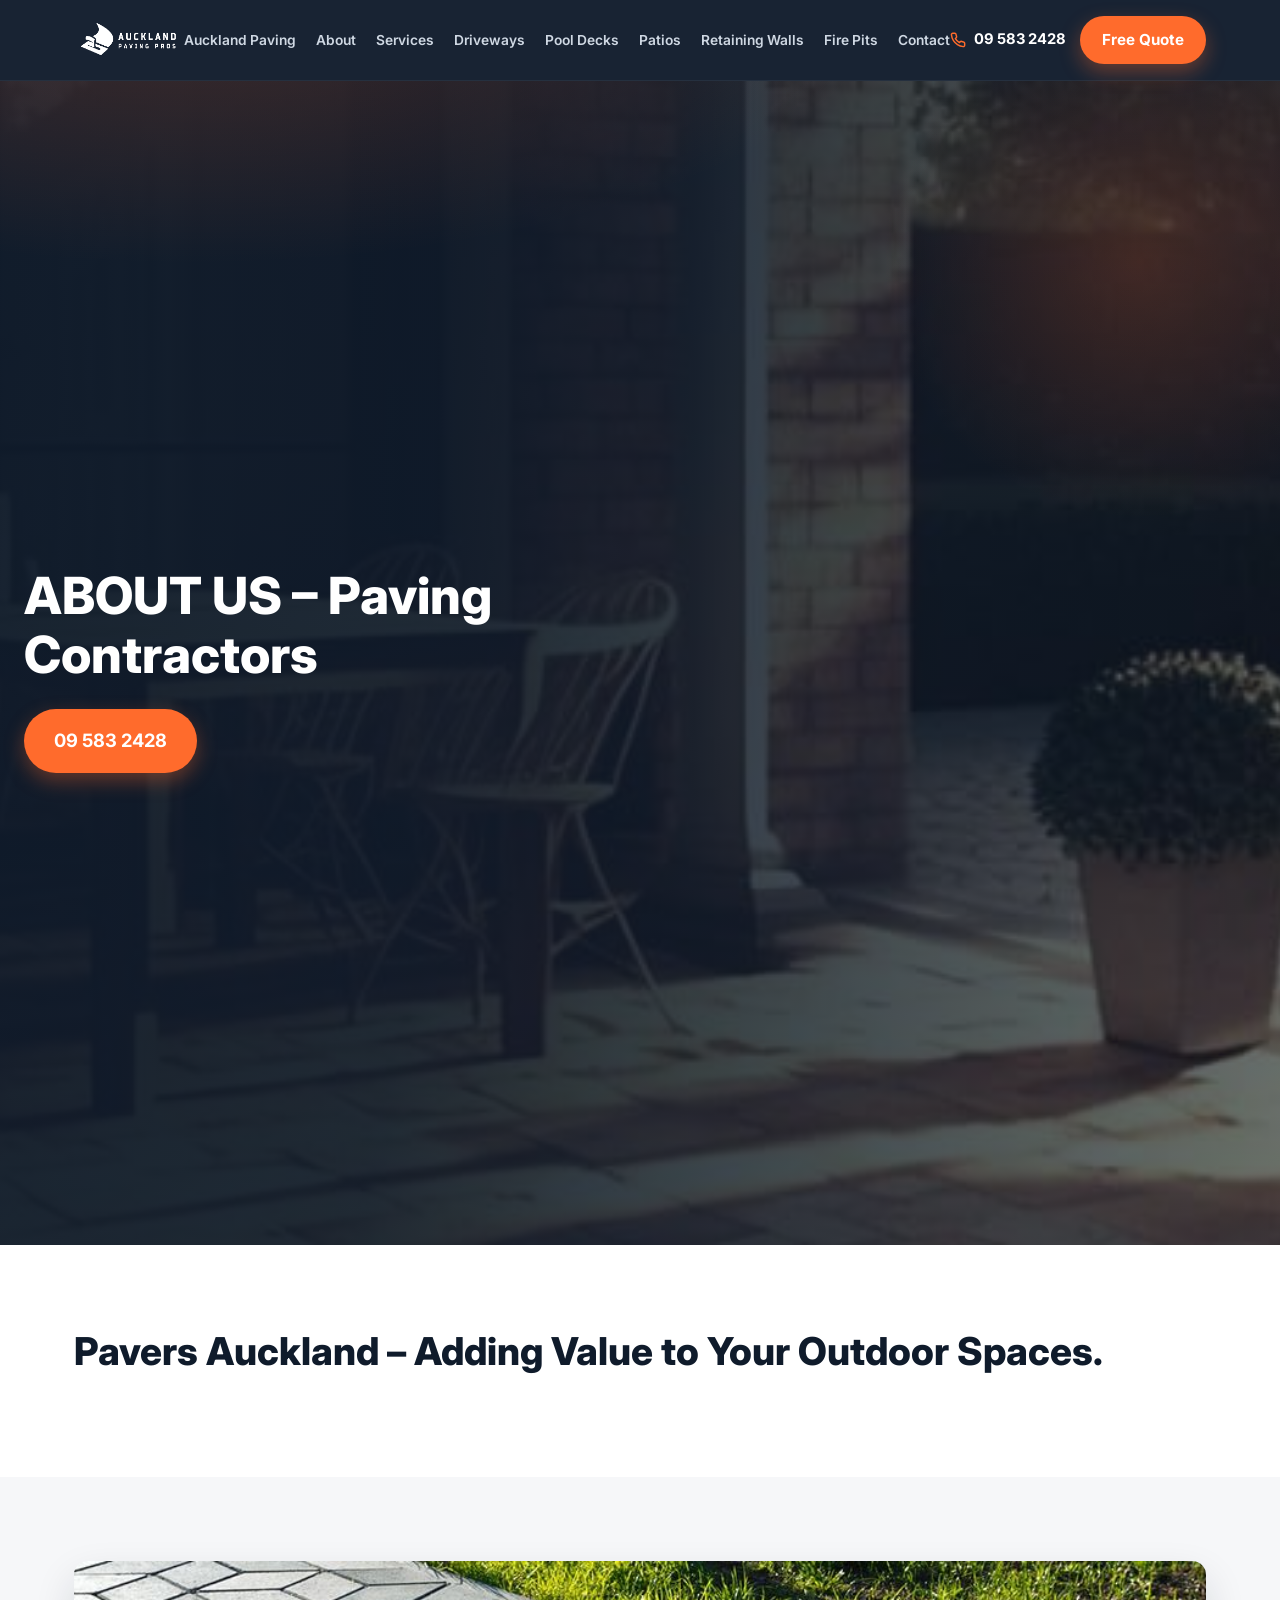
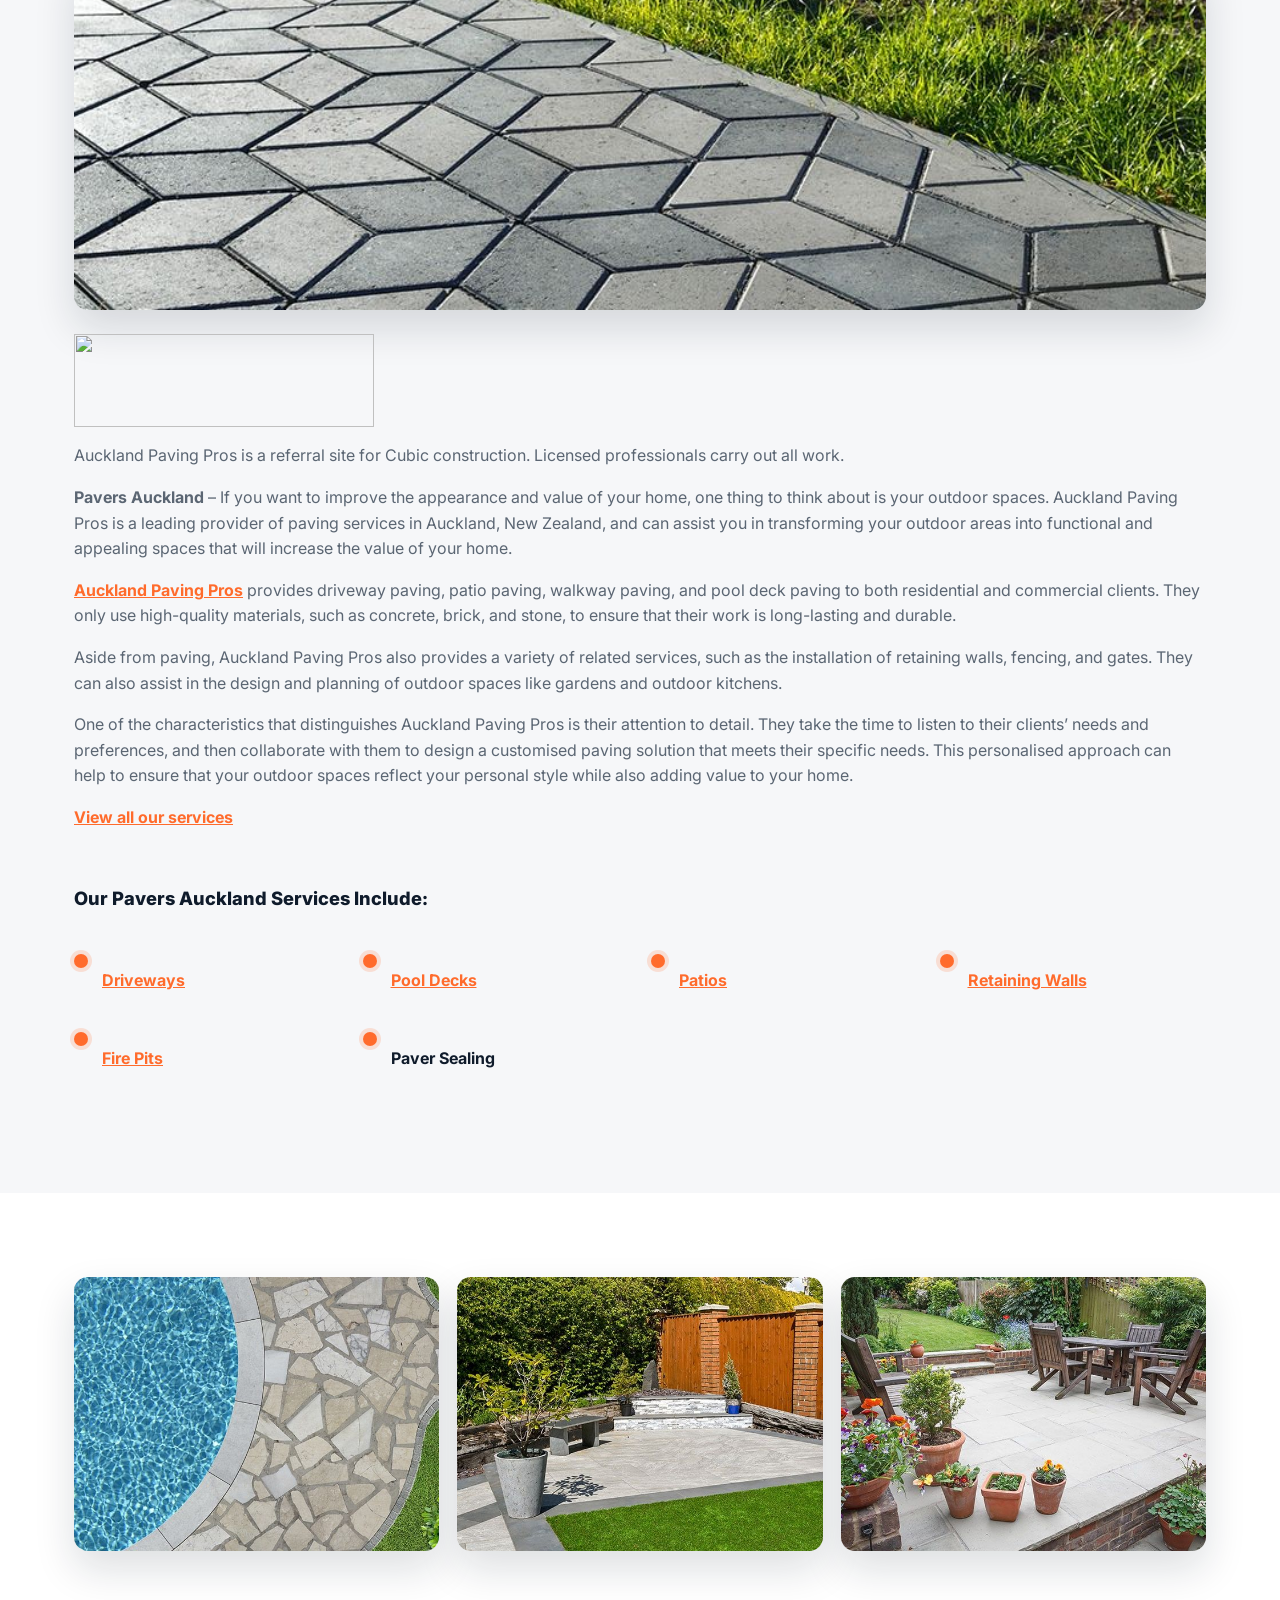
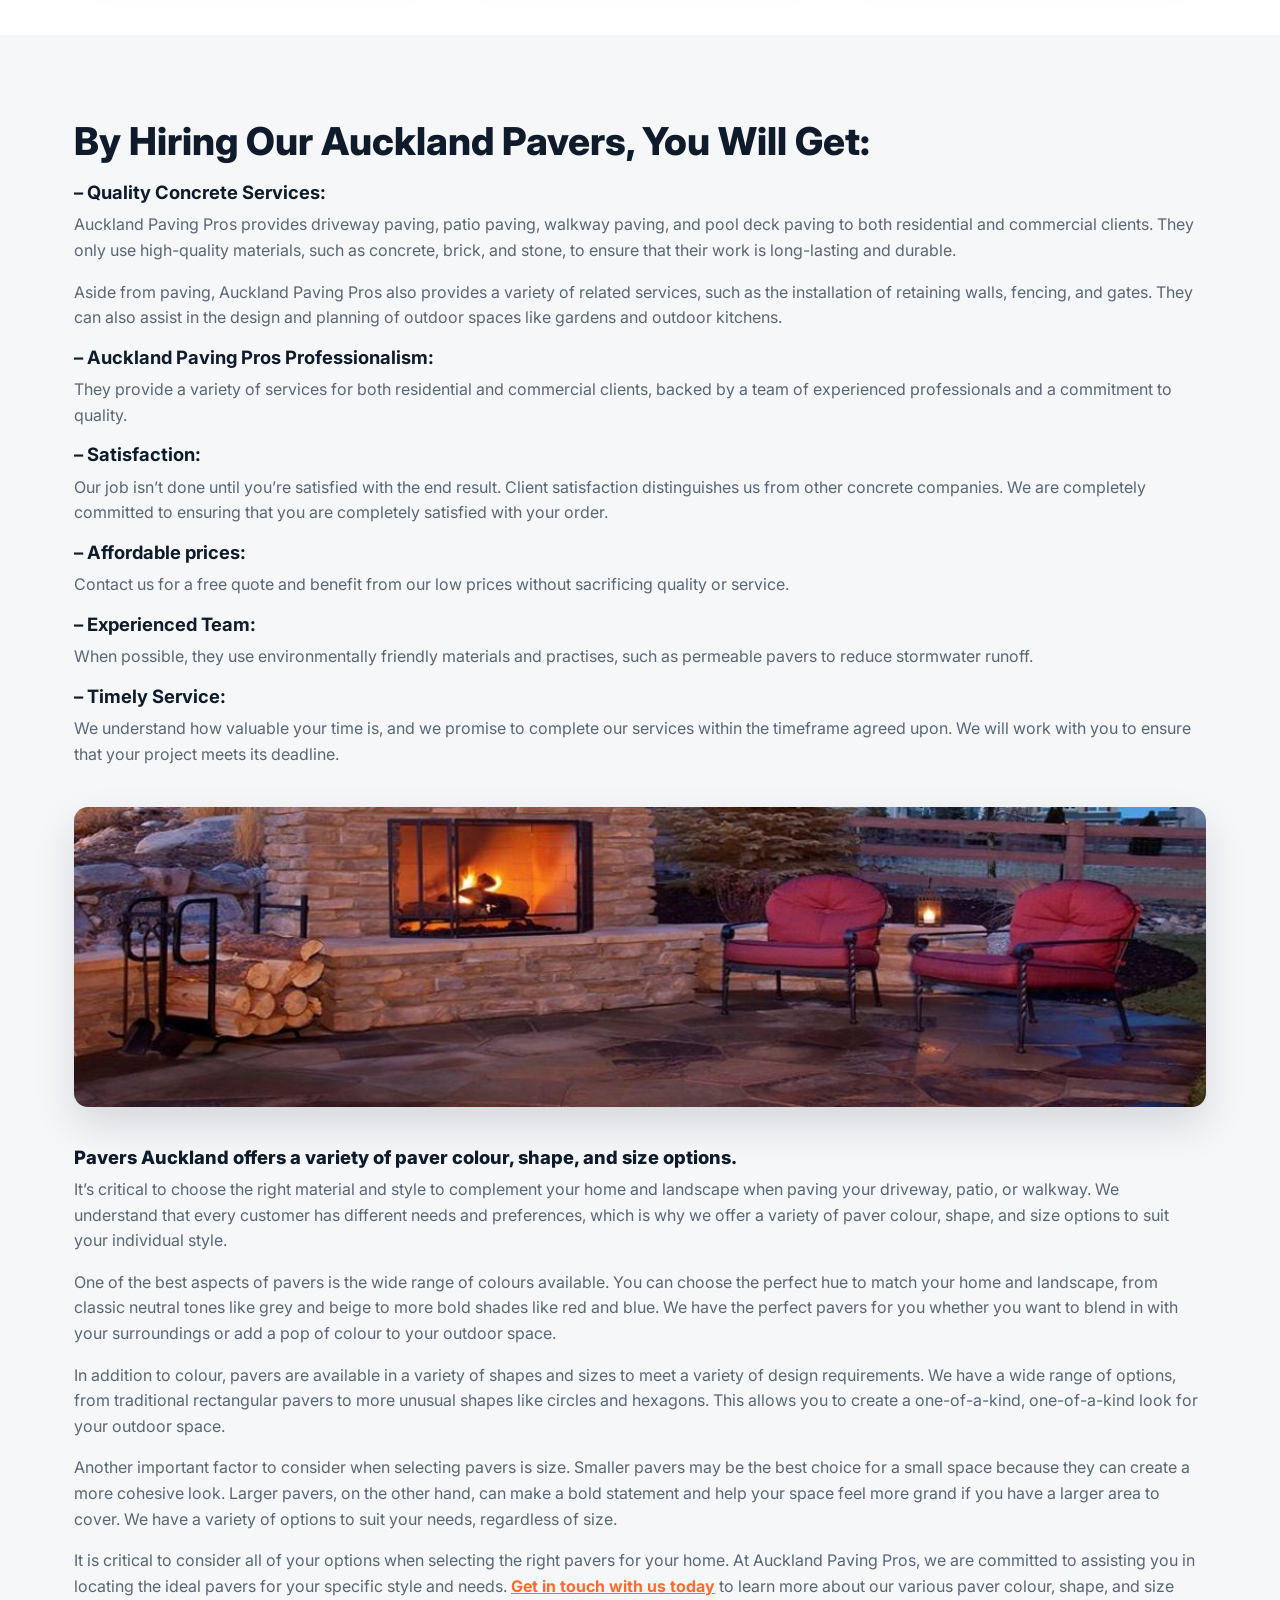
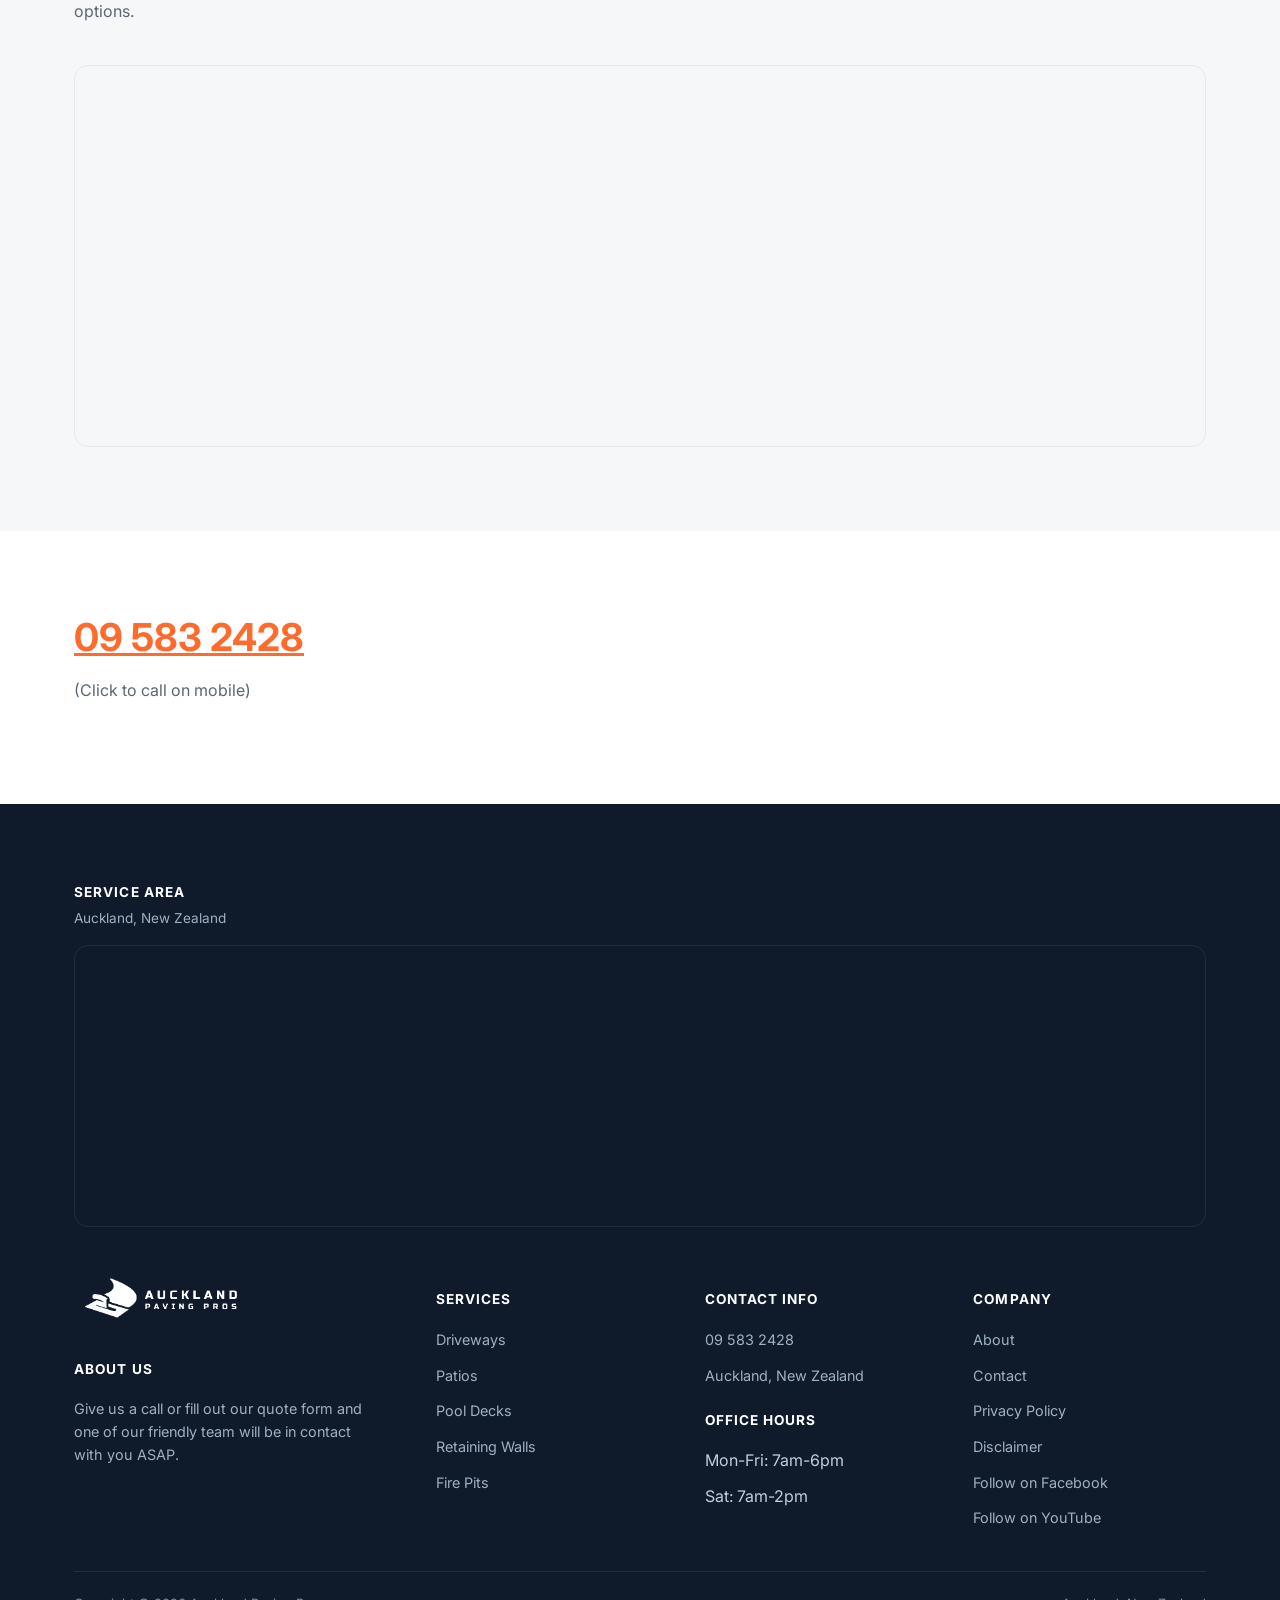
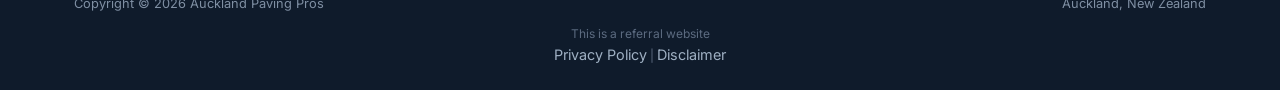
==== about/index.html @ 834f285f "Rebuild Auckland Paving Pros as fast static site Co-Authored-By: Claude Sonnet 5.5 <noreply@anthropi" ====
<!doctype html>
<html lang="en-NZ">
<head>
<!-- Google tag (gtag.js) -->
<script async src="https://www.googletagmanager.com/gtag/js?id=G-HHZVML1XHG"></script>
<script>
  window.dataLayer = window.dataLayer || [];
  function gtag(){dataLayer.push(arguments);}
  gtag('js', new Date());
  gtag('config', 'G-HHZVML1XHG');
  gtag('config', 'AW-11038635901');
</script>
<meta charset="UTF-8">
<meta name="viewport" content="width=device-width, initial-scale=1.0">
<link rel="icon" href="/favicon-32.png" sizes="32x32" type="image/png">
<link rel="icon" href="/favicon-192.png" sizes="192x192" type="image/png">
<link rel="apple-touch-icon" href="/apple-touch-icon.png">
<title>Pavers Auckland - Auckland Paving Pros</title>
<meta name="description" content="Pavers Auckland - We are an experienced team for Paving in the Northshore and surrounding areas of Auckland. Driveways, Patios and more">
<meta name="robots" content="follow, index, max-snippet:-1, max-video-preview:-1, max-image-preview:large">
<link rel="canonical" href="https://aucklandpavingpros.co.nz/about/">
<meta property="og:locale" content="en_US">
<meta property="og:type" content="article">
<meta property="og:title" content="Pavers Auckland - Auckland Paving Pros">
<meta property="og:description" content="Pavers Auckland - We are an experienced team for Paving in the Northshore and surrounding areas of Auckland. Driveways, Patios and more">
<meta property="og:url" content="https://aucklandpavingpros.co.nz/about/">
<meta property="og:site_name" content="Auckland Paving Pros | Local Pavers | Patios and Driveways">
<meta property="og:image" content="https://aucklandpavingpros.co.nz/images/CUBIC-logo-Copy-0-1024x317.png">
<meta property="og:image:secure_url" content="https://aucklandpavingpros.co.nz/images/CUBIC-logo-Copy-0-1024x317.png">
<meta property="og:image:width" content="1024">
<meta property="og:image:height" content="317">
<meta property="og:image:alt" content="Pavers Auckland">
<meta property="og:image:type" content="image/png">
<meta property="og:video" content="https://www.youtube.com/embed/_GdofVunjH0">
<meta name="twitter:card" content="summary_large_image">
<meta name="twitter:title" content="Pavers Auckland - Auckland Paving Pros">
<meta name="twitter:description" content="Pavers Auckland - We are an experienced team for Paving in the Northshore and surrounding areas of Auckland. Driveways, Patios and more">
<meta name="twitter:image" content="https://aucklandpavingpros.co.nz/images/CUBIC-logo-Copy-0-1024x317.png">
<meta name="twitter:label1" content="Time to read">
<meta name="twitter:data1" content="5 minutes">
<script type="application/ld+json">{"@context": "https://schema.org", "@graph": [{"@type": "Place", "@id": "https://aucklandpavingpros.co.nz/#place", "address": {"@type": "PostalAddress", "addressRegion": "Auckland", "addressCountry": "New Zealand"}}, {"@type": ["LocalBusiness", "Organization"], "@id": "https://aucklandpavingpros.co.nz/#organization", "name": "Auckland Paving Pros | Local Pavers | Patios and Driveways", "url": "https://aucklandpavingpros.co.nz", "sameAs": ["https://www.facebook.com/profile.php?id=100091277028378"], "email": "info@aucklandpavingpros.co.nz", "address": {"@type": "PostalAddress", "addressRegion": "Auckland", "addressCountry": "New Zealand"}, "logo": {"@type": "ImageObject", "@id": "https://aucklandpavingpros.co.nz/#logo", "url": "https://aucklandpavingpros.co.nz/images/Auckland-Paving-Logo-Square.png", "contentUrl": "https://aucklandpavingpros.co.nz/images/Auckland-Paving-Logo-Square.png", "caption": "Auckland Paving Pros | Local Pavers | Patios and Driveways", "inLanguage": "en-US", "width": "600", "height": "600"}, "openingHours": ["Monday,Tuesday,Wednesday,Thursday,Friday 08:00-18:00", "Saturday 08:00-14:00"], "location": {"@id": "https://aucklandpavingpros.co.nz/#place"}, "image": {"@id": "https://aucklandpavingpros.co.nz/#logo"}, "telephone": "+64-9-583-2428"}, {"@type": "WebSite", "@id": "https://aucklandpavingpros.co.nz/#website", "url": "https://aucklandpavingpros.co.nz", "name": "Auckland Paving Pros | Local Pavers | Patios and Driveways", "alternateName": "Auckland Pavers | Patios, Driveways and More", "publisher": {"@id": "https://aucklandpavingpros.co.nz/#organization"}, "inLanguage": "en-US"}, {"@type": "ImageObject", "@id": "https://aucklandpavingpros.co.nz/images/CUBIC-logo-Copy-0-300x93.png", "url": "https://aucklandpavingpros.co.nz/images/CUBIC-logo-Copy-0-300x93.png", "width": "200", "height": "200", "inLanguage": "en-US"}, {"@type": "BreadcrumbList", "@id": "https://aucklandpavingpros.co.nz/about/#breadcrumb", "itemListElement": [{"@type": "ListItem", "position": "1", "item": {"@id": "https://aucklandpavingpros.co.nz", "name": "Home"}}, {"@type": "ListItem", "position": "2", "item": {"@id": "https://aucklandpavingpros.co.nz/about/", "name": "About"}}]}, {"@type": "AboutPage", "@id": "https://aucklandpavingpros.co.nz/about/#webpage", "url": "https://aucklandpavingpros.co.nz/about/", "name": "Pavers Auckland - Auckland Paving Pros", "datePublished": "2023-01-07T00:44:48+00:00", "dateModified": "2024-10-16T03:23:34+00:00", "isPartOf": {"@id": "https://aucklandpavingpros.co.nz/#website"}, "primaryImageOfPage": {"@id": "https://aucklandpavingpros.co.nz/images/CUBIC-logo-Copy-0-300x93.png"}, "inLanguage": "en-US", "breadcrumb": {"@id": "https://aucklandpavingpros.co.nz/about/#breadcrumb"}}, {"@type": "VideoObject", "name": "Auckland Paving Pros", "description": "Website: https://aucklandpavingpros.co.nz/GMB: https://goo.gl/maps/Nim4LQQyZivqQD4c7Facebook: https://www.facebook.com/profile.php?id=100091277028378", "uploadDate": "2023-03-30T17:48:50-07:00", "embedUrl": "https://www.youtube.com/embed/_GdofVunjH0", "duration": "PT0M34S", "width": "1280", "height": "720", "isFamilyFriendly": "True", "@id": "https://aucklandpavingpros.co.nz/about/#schema-4089", "isPartOf": {"@id": "https://aucklandpavingpros.co.nz/about/#webpage"}, "publisher": {"@id": "https://aucklandpavingpros.co.nz/#organization"}, "inLanguage": "en-US", "mainEntityOfPage": {"@id": "https://aucklandpavingpros.co.nz/about/#webpage"}}]}</script>
<script type="application/ld+json">{"@context": "http://www.schema.org", "@type": "LocalBusiness", "name": "Auckland Paving Pros", "url": "https://aucklandpavingpros.co.nz/", "sameAs": ["https://www.facebook.com/profile.php?id=100091277028378", "https://www.youtube.com/channel/UCWm7Fk31yFIG1WOCDPppA0A"], "logo": "https://citationvault.com/wp-content/uploads/cpop_main_uploads/308/Auckland-Paving-Logo-Long.png", "description": "Auckland Paving Pros is a leading paving contractor company based in Auckland, New Zealand. With years of experience in the industry, we specialize in providing top-quality paving services for both residential and commercial clients. Our skilled team of professionals is dedicated to delivering exceptional results, using the latest techniques and high-quality materials to create durable and visually appealing paved surfaces. Whether it's a driveway, patio, pool deck, or any other outdoor space, Auckland Paving Pros ensures precision, attention to detail, and customer satisfaction at every step of the project. Contact us today for all your paving needs in Auckland.", "address": {"@type": "PostalAddress", "streetAddress": "Auckland", "addressLocality": "Auckland", "addressRegion": "Auckland", "postalCode": "1025", "addressCountry": "New Zealand"}, "contactPoint": {"@type": "ContactPoint", "telephone": "09 583 2428"}, "openingHoursSpecification": [{"@type": "OpeningHoursSpecification", "dayOfWeek": ["Monday", "Tuesday", "Wednesday", "Thursday", "Friday"], "opens": "07:00:00+12:00", "closes": "18:00:00+12:00"}, {"@type": "OpeningHoursSpecification", "dayOfWeek": ["Saturday"], "opens": "07:00:00+12:00", "closes": "14:00:00+12:00"}]}</script>
<script type="application/ld+json">{"@context": "https://schema.org", "@type": "BreadcrumbList", "itemListElement": [{"@type": "ListItem", "position": 1, "name": "Home", "item": "https://aucklandpavingpros.co.nz/"}, {"@type": "ListItem", "position": 2, "name": "About", "item": "https://aucklandpavingpros.co.nz/about/"}]}</script>
<link rel="preconnect" href="https://fonts.googleapis.com">
<link rel="preconnect" href="https://fonts.gstatic.com" crossorigin>
<link rel="preload" as="style" href="https://fonts.googleapis.com/css2?family=Inter:wght@400;500;600;700;800&display=swap" onload="this.onload=null;this.rel='stylesheet'">
<noscript><link rel="stylesheet" href="https://fonts.googleapis.com/css2?family=Inter:wght@400;500;600;700;800&display=swap"></noscript>
<link rel="stylesheet" href="/css/style.css">
</head>
<body class="">
<header>
  <div class="nav wrap">
    <a href="/" class="brand"><img src="/images/Auckland-Paving-Logo-White.png" alt="Auckland Paving Pros" width="551" height="175"></a>
    <nav class="links"><a href="/">Auckland Paving</a><a href="/about/">About</a><a href="/services/">Services</a><a href="/driveway-paving/">Driveways</a><a href="/pool-decks/">Pool Decks</a><a href="/patios-paving/">Patios</a><a href="/retaining-walls/">Retaining Walls</a><a href="/fire-pits/">Fire Pits</a><a href="/contact/">Contact</a></nav>
    <div class="nav-cta">
      <a href="tel:095832428" class="phone-pill"><svg viewBox="0 0 24 24" fill="none" stroke-width="2.2" stroke-linecap="round" stroke-linejoin="round"><path d="M22 16.92v3a2 2 0 0 1-2.18 2 19.79 19.79 0 0 1-8.63-3.07 19.5 19.5 0 0 1-6-6 19.79 19.79 0 0 1-3.07-8.67A2 2 0 0 1 4.11 2h3a2 2 0 0 1 2 1.72c.127.96.362 1.903.7 2.81a2 2 0 0 1-.45 2.11L8.09 9.91a16 16 0 0 0 6 6l1.27-1.27a2 2 0 0 1 2.11-.45c.907.338 1.85.573 2.81.7A2 2 0 0 1 22 16.92z"/></svg> 09 583 2428</a>
      <a href="#quote" class="btn btn-primary" style="padding:10px 20px;">Free Quote</a>
      <button type="button" class="hamburger-btn" id="hamburgerBtn" aria-label="Open menu" aria-expanded="false"><svg viewBox="0 0 24 24" fill="none" stroke="#fff" stroke-width="2.4" stroke-linecap="round" stroke-linejoin="round"><path d="M4 7h16M4 12h16M4 17h16"/></svg></button>
    </div>
  </div>
  <div class="mobile-menu" id="mobileMenu"><a href="/">Auckland Paving</a><a href="/about/">About</a><a href="/services/">Services</a><a href="/driveway-paving/">Driveways</a><a href="/pool-decks/">Pool Decks</a><a href="/patios-paving/">Patios</a><a href="/retaining-walls/">Retaining Walls</a><a href="/fire-pits/">Fire Pits</a><a href="/contact/">Contact</a><a href="tel:095832428" class="mobile-menu-phone">Call 09 583 2428</a><a href="#quote" class="btn btn-primary" style="width:100%;">Free Quote</a></div>
</header>
<main>
<section class="hero" id="top"><div class="hero-inner"><div class="hero-copy"><div class="row"><div class="text"><h1>ABOUT US – Paving Contractors</h1></div><p class="btn-wrap"><a class="btn btn-primary" href="tel:095832428">09 583 2428</a></p></div></div><div class="hero-form" id="quote">
      <div class="hero-form-head"></div>
      <div class="form-card"><iframe src="https://api.leadconnectorhq.com/widget/form/p5FdgIi68Zt3rH1b5nBA" style="width:100%;height:100%;min-height:800px;border:none;border-radius:14px" id="inline-p5FdgIi68Zt3rH1b5nBA" data-layout="{'id':'INLINE'}" data-trigger-type="alwaysShow" data-trigger-value="" data-activation-type="alwaysActivated" data-activation-value="" data-deactivation-type="neverDeactivate" data-deactivation-value="" data-form-name="PAVING" data-height="800" data-layout-iframe-id="inline-p5FdgIi68Zt3rH1b5nBA" data-form-id="p5FdgIi68Zt3rH1b5nBA" data-cookie-consent="true" data-cookie-consent-provider="auto" title="PAVING"></iframe></div>
    </div></div></section>
<section class=""><div class="wrap"><div class="row"><div class="text"><h2>Pavers Auckland – Adding Value to Your Outdoor Spaces.</h2></div></div></div></section>
<section class="bg-paper"><div class="wrap"><div class="row"><div class="figure"><img src="/images/paving-image-1.jpg" alt="auckland paving northshore" width="929" height="287" loading="lazy" decoding="async"></div><div class="text"><p><img src="/images/CUBIC-logo-Copy-0-300x93.png" alt="" width="300" height="93" loading="lazy" decoding="async"></p>
<p>Auckland Paving Pros is a referral site for Cubic construction. Licensed professionals carry out all work.</p>

<p><strong>Pavers Auckland</strong> – If you want to improve the appearance and value of your home, one thing to think about is your outdoor spaces. Auckland Paving Pros is a leading provider of paving services in Auckland, New Zealand, and can assist you in transforming your outdoor areas into functional and appealing spaces that will increase the value of your home.</p>
<p><a href="/">Auckland Paving Pros</a> provides driveway paving, patio paving, walkway paving, and pool deck paving to both residential and commercial clients. They only use high-quality materials, such as concrete, brick, and stone, to ensure that their work is long-lasting and durable.</p>
<p>Aside from paving, Auckland Paving Pros also provides a variety of related services, such as the installation of retaining walls, fencing, and gates. They can also assist in the design and planning of outdoor spaces like gardens and outdoor kitchens.</p>
<p>One of the characteristics that distinguishes Auckland Paving Pros is their attention to detail. They take the time to listen to their clients’ needs and preferences, and then collaborate with them to design a customised paving solution that meets their specific needs. This personalised approach can help to ensure that your outdoor spaces reflect your personal style while also adding value to your home.</p>
<p><a href="/services/">View all our services</a></p>
<p>​</p>
<h3>Our Pavers Auckland Services Include:<br>​</h3>
<ul>
<li>
<h4><a href="/driveway-paving/"><strong>Driveways</strong></a></h4>
</li>
<li>
<h4><a href="/pool-decks/"><strong>Pool Decks</strong></a></h4>
</li>
<li>
<h4><a href="/patios-paving/"><strong>Patios</strong></a></h4>
</li>
<li>
<h4><a href="/retaining-walls/"><strong>Retaining Walls</strong></a></h4>
</li>
<li>
<h4><a href="/fire-pits/"><strong>Fire Pits</strong></a></h4>
</li>
<li>
<h4><strong>Paver Sealing​</strong></h4>
</li>
</ul></div></div></div></section>
<section class=""><div class="wrap"><div class="row gallery-grid"><div class="figure"><img src="/images/hamilton-paving_a1.jpg" alt="Auckland pool decking paving" width="800" height="480" loading="lazy" decoding="async"></div><div class="figure"><img src="/images/hamilton-paving-concrete-outdoor-spaces.jpg" alt="patio builders auckland" width="800" height="480" loading="lazy" decoding="async"></div><div class="figure"><img src="/images/hamilton-paving-concrete-patio.jpg" alt="auckland paving northshore" width="800" height="480" loading="lazy" decoding="async"></div></div></div></section>
<section class="bg-paper"><div class="wrap"><div class="row"><div class="text"><h2>By Hiring Our Auckland Pavers, You Will Get:</h2>
<h3><strong>– Quality Concrete Services:</strong></h3>
<p>Auckland Paving Pros provides driveway paving, patio paving, walkway paving, and pool deck paving to both residential and commercial clients. They only use high-quality materials, such as concrete, brick, and stone, to ensure that their work is long-lasting and durable.</p>
<p>Aside from paving, Auckland Paving Pros also provides a variety of related services, such as the installation of retaining walls, fencing, and gates. They can also assist in the design and planning of outdoor spaces like gardens and outdoor kitchens.</p>
<h3><strong>– Auckland Paving Pros Professionalism:</strong></h3>
<p>They provide a variety of services for both residential and commercial clients, backed by a team of experienced professionals and a commitment to quality.</p>
<h3><strong>– Satisfaction:</strong></h3>
<p>Our job isn’t done until you’re satisfied with the end result. Client satisfaction distinguishes us from other concrete companies. We are completely committed to ensuring that you are completely satisfied with your order.</p>
<h3><strong>– Affordable prices:</strong></h3>
<p>Contact us for a free quote and benefit from our low prices without sacrificing quality or service.</p>
<h3><strong>– Experienced Team:</strong></h3>
<p>When possible, they use environmentally friendly materials and practises, such as permeable pavers to reduce stormwater runoff.</p>
<h3><strong>– Timely Service:</strong></h3>
<p>We understand how valuable your time is, and we promise to complete our services within the timeframe agreed upon. We will work with you to ensure that your project meets its deadline.</p></div></div><div class="row"><div class="figure"><img src="/images/Aucklan-Paving-Pros-Patios-Pavers.jpg" alt="Aucklan Paving Pros Patios Pavers" width="1100" height="291" loading="lazy" decoding="async"></div></div><div class="row"><div class="text"><h3>Pavers Auckland offers a variety of paver colour, shape, and size options.</h3>
<p>It’s critical to choose the right material and style to complement your home and landscape when paving your driveway, patio, or walkway. We understand that every customer has different needs and preferences, which is why we offer a variety of paver colour, shape, and size options to suit your individual style.</p>
<p>One of the best aspects of pavers is the wide range of colours available. You can choose the perfect hue to match your home and landscape, from classic neutral tones like grey and beige to more bold shades like red and blue. We have the perfect pavers for you whether you want to blend in with your surroundings or add a pop of colour to your outdoor space.</p>
<p>In addition to colour, pavers are available in a variety of shapes and sizes to meet a variety of design requirements. We have a wide range of options, from traditional rectangular pavers to more unusual shapes like circles and hexagons. This allows you to create a one-of-a-kind, one-of-a-kind look for your outdoor space.</p>
<p>Another important factor to consider when selecting pavers is size. Smaller pavers may be the best choice for a small space because they can create a more cohesive look. Larger pavers, on the other hand, can make a bold statement and help your space feel more grand if you have a larger area to cover. We have a variety of options to suit your needs, regardless of size.</p>
<p>It is critical to consider all of your options when selecting the right pavers for your home. At Auckland Paving Pros, we are committed to assisting you in locating the ideal pavers for your specific style and needs. <a href="/contact/">Get in touch with us today</a> to learn more about our various paver colour, shape, and size options.</p></div></div><div class="row"><div class="map-embed"><iframe src="https://www.google.com/maps/embed?pb=!1m18!1m12!1m3!1d51114.915243759555!2d174.63210909545413!3d-36.80216929581023!2m3!1f0!2f0!3f0!3m2!1i1024!2i768!4f13.1!3m3!1m2!1s0x454b20568e2b8bc9%3A0xc3714a4a0e9569f4!2sAuckland%20Paving%20Pros!5e0!3m2!1sen!2snz!4v1671524436020!5m2!1sen!2snz" width="600" height="380" style="border:0" allowfullscreen loading="lazy" referrerpolicy="no-referrer-when-downgrade" title="Auckland Paving Pros service area map"></iframe></div></div></div></section>
<section class=""><div class="wrap"><div class="row"><div class="text"><h2><a href="tel:095832428">09 583 2428</a></h2>
<p>(Click to call on mobile)</p></div></div></div></section>
</main>
<footer>
  <div class="wrap">
    <div class="footer-map-head"><h4>Service Area</h4><p>Auckland, New Zealand</p></div><div class="footer-map"><iframe src="https://www.google.com/maps/embed?pb=!1m14!1m8!1m3!1d204229.87776037626!2d174.74489804382952!3d-36.88815113895704!3m2!1i1024!2i768!4f13.1!3m3!1m2!1s0x454b20568e2b8bc9%3A0xc3714a4a0e9569f4!2sAuckland%20Paving%20Pros!5e0!3m2!1sen!2snz!4v1680209592023!5m2!1sen!2snz" width="600" height="280" style="border:0" allowfullscreen loading="lazy" referrerpolicy="no-referrer-when-downgrade" title="Auckland Paving Pros service area map"></iframe></div>
    <div class="footer-grid "><div class="footer-brand"><a href="/" class="brand"><img src="/images/Auckland-Paving-Logo-White.png" alt="Auckland Paving Pros" width="551" height="175" loading="lazy"></a><h4>About us</h4><p>Give us a call or fill out our quote form and one of our friendly team will be in contact with you ASAP.</p></div><div><h4>Services</h4><ul><li><a href="/driveway-paving/">Driveways</a></li><li><a href="/patios-paving/">Patios</a></li><li><a href="/pool-decks/">Pool Decks</a></li><li><a href="/retaining-walls/">Retaining Walls</a></li><li><a href="/fire-pits/">Fire Pits</a></li></ul></div><div><h4>Contact Info</h4><ul><li><a href="tel:095832428">09 583 2428</a></li><li><a href="https://goo.gl/maps/QBWbCH5cz4g74pkw9" target="_blank" rel="noopener">Auckland, New Zealand</a></li></ul><h4 style="margin-top:22px;">Office Hours</h4><ul><li>Mon-Fri: 7am-6pm</li><li>Sat: 7am-2pm</li></ul></div><div><h4>Company</h4><ul><li><a href="/about/">About</a></li><li><a href="/contact/">Contact</a></li><li><a href="/privacy-policy/">Privacy Policy</a></li><li><a href="/disclaimer/">Disclaimer</a></li><li><a href="https://www.facebook.com/profile.php?id=100091277028378" target="_blank" rel="noopener">Follow on Facebook</a></li><li><a href="https://www.youtube.com/channel/UCWm7Fk31yFIG1WOCDPppA0A" target="_blank" rel="noopener">Follow on YouTube</a></li></ul></div></div>
    <div class="footer-bottom"><span>Copyright &copy; 2026 Auckland Paving Pros</span><span>Auckland, New Zealand</span></div>
    <div class="footer-disclosure">This is a referral website<br><a href="/privacy-policy/">Privacy Policy</a> | <a href="/disclaimer/">Disclaimer</a></div>
  </div>
</footer>
<script>
(function(){var b=document.getElementById('hamburgerBtn'),m=document.getElementById('mobileMenu');if(!b||!m)return;b.addEventListener('click',function(){var o=m.classList.toggle('open');b.setAttribute('aria-expanded',o?'true':'false');});})();
</script>
<script src="https://link.msgsndr.com/js/form_embed.js" defer></script>
</body>
</html>
---- css/style.css ----
:root{
    --navy:#0f1b2b;
    --navy-2:#16283f;
    --orange:#ff6b2c;
    --orange-2:#ff8a4c;
    --paper:#f6f7f9;
    --ink:#141c26;
    --muted:#5b6673;
    --line:#e6e9ee;
    --white:#ffffff;
    --radius:14px;
    --shadow:0 10px 30px rgba(15,27,43,0.08);
    --maxw:1180px;
  }
  *{box-sizing:border-box;}
  html{scroll-behavior:smooth;}
  body{
    margin:0;
    font-family:'Inter',-apple-system,BlinkMacSystemFont,'Segoe UI',sans-serif;
    color:var(--ink);
    background:var(--white);
    line-height:1.6;
  }
  img{max-width:100%;display:block;}
  a{color:inherit;}
  .wrap{max-width:var(--maxw);margin:0 auto;padding:0 24px;}
  h1,h2,h3{font-weight:800;line-height:1.15;margin:0 0 .5em;}
  h2{font-size:clamp(1.7rem,3vw,2.4rem);}
  h3{font-size:1.15rem;}
  p{color:var(--muted);margin:0 0 1em;}
  .eyebrow{
    display:inline-flex;align-items:center;gap:8px;
    text-transform:uppercase;letter-spacing:.08em;font-size:.75rem;font-weight:700;
    color:var(--orange);margin-bottom:12px;
  }
  .eyebrow::before{content:"";width:22px;height:2px;background:var(--orange);display:inline-block;}
  .btn{
    display:inline-flex;align-items:center;justify-content:center;gap:8px;
    padding:15px 28px;border-radius:999px;font-weight:700;font-size:.95rem;
    text-decoration:none;cursor:pointer;border:2px solid transparent;transition:transform .15s ease, box-shadow .15s ease, background .15s ease;
  }
  .btn:hover{transform:translateY(-2px);}
  .btn-primary{background:var(--orange);color:var(--white);box-shadow:0 8px 20px rgba(255,107,44,.35);}
  .btn-primary:hover{background:var(--orange-2);}
  .btn-outline{background:transparent;border-color:rgba(255,255,255,.35);color:var(--white);}
  .btn-outline:hover{border-color:var(--white);}
  .btn-dark{background:var(--navy);color:var(--white);}

  /* Header */
  header{
    position:sticky;top:0;z-index:50;background:rgba(15,27,43,.96);backdrop-filter:blur(6px);
    border-bottom:1px solid rgba(255,255,255,.06);
  }
  .nav{display:flex;align-items:center;justify-content:space-between;padding:16px 24px;}
  .brand{display:flex;align-items:center;gap:10px;color:var(--white);text-decoration:none;font-weight:800;font-size:1.05rem;letter-spacing:.01em;}
  .brand-mark{
    width:34px;height:32px;display:flex;align-items:center;flex-shrink:0;
  }
  .brand-mark svg{width:34px;height:32px;}
  .brand small{display:block;font-size:.65rem;font-weight:600;color:#9fb0c3;letter-spacing:.12em;text-transform:uppercase;}
  nav.links{display:flex;align-items:center;gap:32px;}
  nav.links a{color:#cfd8e3;text-decoration:none;font-weight:600;font-size:.92rem;}
  nav.links a:hover{color:var(--white);}
  .nav-item{position:relative;display:flex;align-items:center;padding:24px 0;margin:-24px 0;}
  .nav-item > a{display:flex;align-items:center;gap:5px;}
  .nav-item > a svg{width:13px;height:13px;stroke:currentColor;transition:transform .18s ease;}
  .nav-item:hover > a svg{transform:rotate(180deg);}
  .nav-dropdown{
    position:absolute;top:100%;left:0;margin-top:2px;
    background:var(--navy-2);border:1px solid rgba(255,255,255,.1);border-radius:12px;
    padding:8px;min-width:220px;box-shadow:0 22px 44px rgba(0,0,0,.4);
    opacity:0;visibility:hidden;transform:translateY(-6px);transition:opacity .18s ease, transform .18s ease, visibility .18s ease;
    z-index:60;
  }
  .nav-item:hover .nav-dropdown{opacity:1;visibility:visible;transform:translateY(0);}
  .nav-dropdown a{display:block;padding:10px 12px;border-radius:8px;color:#cfd8e3;font-weight:600;font-size:.88rem;}
  .nav-dropdown a:hover{background:rgba(255,255,255,.07);color:var(--white);}
  .nav-cta{display:flex;align-items:center;gap:14px;}
  .phone-pill{
    display:flex;align-items:center;gap:8px;color:var(--white);text-decoration:none;font-weight:700;font-size:.92rem;
  }
  .phone-pill svg{width:16px;height:16px;stroke:var(--orange);}
  .menu-toggle{display:none;background:none;border:none;color:var(--white);font-size:1.6rem;cursor:pointer;}
  .hamburger-btn{
    display:none;width:42px;height:42px;border-radius:10px;background:var(--orange);border:none;
    align-items:center;justify-content:center;cursor:pointer;flex-shrink:0;box-shadow:0 8px 20px rgba(255,107,44,.35);
  }
  .hamburger-btn svg{width:20px;height:20px;}

  /* Mobile menu panel */
  .mobile-menu{
    display:none;flex-direction:column;gap:2px;background:var(--navy-2);
    border-top:1px solid rgba(255,255,255,.08);padding:10px 20px 22px;
  }
  .mobile-menu.open{display:flex;}
  .mobile-menu a{
    color:#cfd8e3;text-decoration:none;font-weight:600;font-size:.98rem;padding:13px 4px;
    border-bottom:1px solid rgba(255,255,255,.06);
  }
  .mobile-submenu{display:flex;flex-direction:column;padding-left:14px;}
  .mobile-submenu a{font-size:.9rem;font-weight:500;color:#9fb0c3;padding:10px 4px;}
  .mobile-menu-phone{color:var(--orange) !important;font-weight:700 !important;}
  .mobile-menu .btn-primary{justify-content:center;margin-top:14px;border-bottom:none;}

  /* Hero */
  .hero{
    background:radial-gradient(1200px 500px at 15% -10%, rgba(255,107,44,.22), transparent 60%),
               linear-gradient(100deg, rgba(15,27,43,.97) 0%, rgba(15,27,43,.93) 38%, rgba(15,27,43,.62) 100%),
               url('/images/opening-banner-pavers.jpg');
    background-size:cover;background-position:center 65%;
    color:var(--white);position:relative;overflow:hidden;
  }
  .hero::after{
    content:"";position:absolute;right:-120px;top:-80px;width:520px;height:520px;
    background:radial-gradient(circle,rgba(255,107,44,.2),transparent 70%);
  }
  .hero-inner{
    position:relative;z-index:2;padding:88px 24px 76px;max-width:1320px;margin:0 auto;
    display:grid;grid-template-columns:.95fr 1.25fr;gap:40px;align-items:center;
  }
  .hero h1{font-size:clamp(2.1rem,4.4vw,3.2rem);margin-bottom:.4em;}
  .hero h1 span{color:var(--orange);}
  .hero-topbar{
    position:relative;z-index:3;background:linear-gradient(135deg,var(--orange),var(--orange-2));
    padding:16px 24px;text-align:center;box-shadow:0 4px 18px rgba(0,0,0,.18);
  }
  .hero-topbar strong{
    display:inline-block;color:var(--navy);font-weight:900;letter-spacing:.02em;
    font-size:clamp(1.3rem,3.4vw,2rem);text-transform:uppercase;
    text-shadow:0 0 14px rgba(255,255,255,.85), 0 0 28px rgba(255,255,255,.5), 0 2px 0 rgba(255,255,255,.4);
  }
  .hero p.lead{color:#c3ceda;font-size:1.08rem;max-width:52ch;margin-bottom:1.8em;}
  .hero-actions{display:flex;flex-wrap:wrap;gap:14px;margin-bottom:2.4em;}
  .hero-stats{display:flex;gap:28px;flex-wrap:wrap;}
  .hero-stats div{min-width:110px;}
  .hero-stats strong{display:block;font-size:1.6rem;color:var(--white);}
  .hero-stats span{font-size:.8rem;color:#9fb0c3;text-transform:uppercase;letter-spacing:.06em;}

  .hero-card{
    background:rgba(255,255,255,.06);border:1px solid rgba(255,255,255,.12);border-radius:var(--radius);
    padding:28px;backdrop-filter:blur(4px);
  }
  .hero-card h3{color:var(--white);margin-bottom:14px;font-size:1.05rem;}
  .hero-card ul{list-style:none;margin:0;padding:0;display:grid;gap:12px;}
  .hero-card li{display:flex;gap:10px;align-items:flex-start;color:#dbe3ec;font-size:.92rem;}
  .hero-card li svg{width:18px;height:18px;stroke:var(--orange);flex-shrink:0;margin-top:2px;}

  /* Hero form (right column) */
  .hero-form{
    padding:0;
  }
  .hero-form-head{padding:0 4px 32px;}
  .response-time{
    color:var(--white);font-size:2rem;font-weight:800;margin:0;line-height:1.3;
  }
  .response-time .highlight{
    position:relative;color:var(--white);display:inline-block;padding-bottom:6px;
  }
  .response-time .highlight::after{
    content:"";position:absolute;left:-4px;right:-4px;bottom:-6px;height:14px;
    background:linear-gradient(90deg,var(--orange),var(--orange-2));
    border-radius:8px;z-index:1;transform:skewX(-10deg) rotate(-1deg);
    box-shadow:0 4px 10px rgba(255,107,44,.35);
  }
  .hero-form iframe{border-radius:10px;display:block;}

  /* Checklist strip */
  .checklist-strip{background:var(--navy-2);border-top:1px solid rgba(255,255,255,.08);}
  .checklist-strip .wrap{
    display:flex;flex-wrap:wrap;gap:14px 32px;padding:22px 24px;justify-content:center;
  }
  .checklist-strip .check-item{display:flex;align-items:center;gap:10px;color:#dbe3ec;font-size:.9rem;font-weight:600;}
  .checklist-strip .check-item svg{width:18px;height:18px;stroke:var(--orange);flex-shrink:0;}

  /* Trust bar */
  .sub-headline{background:var(--navy);padding:22px 0;}
  .sub-headline h2{
    margin:0;text-align:center;color:var(--white);font-size:clamp(1.05rem,2.4vw,1.4rem);font-weight:700;
  }

  .trustbar{background:var(--white);border-bottom:1px solid var(--line);}
  .trustbar .wrap{
    display:grid;grid-template-columns:repeat(4,1fr);gap:24px;padding:26px 24px;
  }
  .trust-item{display:flex;align-items:center;gap:12px;}
  .trust-item svg{width:26px;height:26px;stroke:var(--orange);flex-shrink:0;}
  .trust-item span{font-weight:700;font-size:.88rem;color:var(--navy);}

  /* Section spacing */
  section{padding:84px 0;}
  .section-head{max-width:640px;margin-bottom:48px;}
  .bg-paper{background:var(--paper);}

  /* Content + photo split */
  .content-photo-grid{display:grid;grid-template-columns:1.1fr .9fr;gap:48px;align-items:center;}
  .content-photo{border-radius:var(--radius);overflow:hidden;box-shadow:0 24px 50px rgba(15,27,43,.18);}
  .content-photo img{width:100%;height:360px;object-fit:cover;object-position:center;display:block;}

  /* Services grid */
  .services-grid{display:grid;grid-template-columns:repeat(3,1fr);gap:24px;}
  .service-card{
    background:var(--white);border:1px solid var(--line);border-radius:var(--radius);
    box-shadow:var(--shadow);transition:transform .18s ease, box-shadow .18s ease;
    position:relative;padding:0;overflow:hidden;
  }
  .service-card:hover{transform:translateY(-4px);box-shadow:0 16px 34px rgba(15,27,43,.12);}
  .service-card .card-photo{width:100%;height:170px;object-fit:cover;object-position:center;}
  .service-card .card-body{padding:22px 26px 28px;}
  .service-icon{
    width:52px;height:52px;border-radius:12px;background:linear-gradient(135deg,#fff1e9,#ffe1cf);
    display:flex;align-items:center;justify-content:center;margin-bottom:18px;
    margin-top:-40px;position:relative;z-index:2;box-shadow:0 6px 16px rgba(15,27,43,.18);
  }
  .service-icon svg{width:26px;height:26px;stroke:var(--orange);}
  .service-card h3{margin-bottom:8px;}
  .service-card p{margin-bottom:0;font-size:.93rem;}
  .service-card .service-link{
    display:inline-flex;align-items:center;gap:6px;margin-top:14px;font-size:.85rem;font-weight:700;color:var(--orange);text-decoration:none;
  }
  .service-card.featured{border-color:var(--orange);}
  .service-tag{
    position:absolute;top:14px;right:16px;z-index:3;background:var(--orange);color:var(--white);
    font-size:.68rem;font-weight:800;letter-spacing:.06em;text-transform:uppercase;
    padding:5px 12px;border-radius:999px;
  }

  /* Gallery */
  .gallery-grid{display:grid;grid-template-columns:repeat(4,1fr);gap:18px;}
  .gallery-item{
    position:relative;border-radius:var(--radius);overflow:hidden;aspect-ratio:4/5;
    box-shadow:var(--shadow);
  }
  .gallery-item img{width:100%;height:100%;object-fit:cover;transition:transform .3s ease;}
  .gallery-item:hover img{transform:scale(1.06);}
  .gallery-item .cap{
    position:absolute;left:0;right:0;bottom:0;padding:16px 14px;color:var(--white);font-weight:700;font-size:.85rem;
    background:linear-gradient(0deg, rgba(15,27,43,.85), transparent 70%);
  }

  /* Areas we service carousel */
  .areas-head{display:flex;justify-content:space-between;align-items:flex-end;gap:24px;margin-bottom:32px;flex-wrap:wrap;}
  .areas-top-grid{display:grid;grid-template-columns:2fr 1fr;gap:40px;align-items:stretch;margin-bottom:32px;}
  .areas-intro{display:flex;flex-direction:column;justify-content:space-between;gap:24px;}
  .areas-map-card{
    border-radius:var(--radius);overflow:hidden;min-height:220px;
    border:1px solid var(--line);box-shadow:0 10px 24px rgba(15,27,43,.08);
  }
  .areas-map-card iframe{width:100%;height:100%;border:0;display:block;}
  .carousel-nav{display:flex;gap:10px;}
  .carousel-nav button{
    width:42px;height:42px;border-radius:50%;border:1px solid var(--line);background:var(--white);
    display:flex;align-items:center;justify-content:center;cursor:pointer;transition:background .15s ease;
  }
  .carousel-nav button:hover{background:var(--paper);}
  .carousel-nav button svg{width:18px;height:18px;stroke:var(--navy);}
  .areas-carousel{
    display:flex;overflow-x:auto;scroll-snap-type:x mandatory;gap:24px;
    scrollbar-width:none;-ms-overflow-style:none;padding-bottom:4px;
  }
  .areas-carousel::-webkit-scrollbar{display:none;}
  .area-slide{
    flex:0 0 100%;scroll-snap-align:start;background:var(--paper);border:1px solid var(--line);
    border-radius:var(--radius);padding:32px 36px;
  }
  .area-slide h3{font-size:1.2rem;margin-bottom:20px;color:var(--navy);}
  .area-suburbs{columns:4;column-gap:28px;list-style:none;margin:0;padding:0;}
  .area-suburbs li{
    display:flex;align-items:center;gap:8px;font-size:.86rem;color:var(--muted);
    break-inside:avoid;margin-bottom:9px;
  }
  .area-suburbs li svg{width:13px;height:13px;stroke:var(--orange);flex-shrink:0;}
  .area-dots{display:flex;gap:8px;justify-content:center;margin-top:24px;}
  .area-dots button{
    width:8px;height:8px;border-radius:50%;background:var(--line);border:none;cursor:pointer;padding:0;
  }
  .area-dots button.active{background:var(--orange);width:22px;border-radius:6px;transition:width .2s ease;}

  /* Reviews */
  .reviews-wrap{max-width:920px;margin:0 auto;}

  /* FAQ accordion */
  .faq-wrap{max-width:820px;margin:0 auto;display:grid;gap:14px;}
  .faq-item{
    background:var(--white);border:1px solid var(--line);border-radius:12px;overflow:hidden;
  }
  .faq-item summary{
    list-style:none;cursor:pointer;padding:20px 24px;display:flex;align-items:center;justify-content:space-between;
    gap:16px;font-weight:700;color:var(--navy);font-size:1rem;
  }
  .faq-item summary::-webkit-details-marker{display:none;}
  .faq-item summary .faq-icon{
    width:26px;height:26px;border-radius:50%;background:var(--paper);display:flex;align-items:center;justify-content:center;
    flex-shrink:0;transition:transform .2s ease, background .2s ease;
  }
  .faq-item summary .faq-icon svg{width:14px;height:14px;stroke:var(--orange);}
  .faq-item[open] summary .faq-icon{transform:rotate(45deg);background:#fff1e9;}
  .faq-item .faq-answer{padding:0 24px 20px;margin:0;font-size:.94rem;}

  /* Footer map */
  .footer-map-head{margin-bottom:16px;}
  .footer-map-head h4{color:var(--white);font-size:.85rem;text-transform:uppercase;letter-spacing:.08em;margin-bottom:4px;}
  .footer-map-head p{color:#9fb0c3;font-size:.85rem;margin:0;}
  .footer-map{
    width:100%;border-radius:var(--radius);overflow:hidden;margin-bottom:44px;
    border:1px solid rgba(255,255,255,.08);
  }
  .footer-map iframe{width:100%;height:280px;border:0;display:block;}

  /* Why us */
  .why-grid{display:grid;grid-template-columns:1fr 1fr;gap:56px;align-items:start;}
  .why-list{display:grid;gap:22px;}
  .why-item{display:flex;gap:16px;}
  .why-num{
    width:42px;height:42px;border-radius:10px;background:var(--navy);color:var(--white);
    display:flex;align-items:center;justify-content:center;font-weight:800;flex-shrink:0;font-size:.95rem;
  }
  .why-item h3{margin-bottom:4px;font-size:1.05rem;}
  .why-item p{margin:0;font-size:.93rem;}
  .why-panel{
    background:var(--navy);color:var(--white);border-radius:var(--radius);padding:36px;
    background-image:radial-gradient(600px 300px at 90% 0%, rgba(255,107,44,.25), transparent 70%);
  }
  .why-panel h3{color:var(--white);font-size:1.3rem;}
  .why-panel p{color:#c3ceda;}
  .process{display:grid;gap:18px;margin-top:26px;}
  .process-step{display:flex;gap:14px;align-items:flex-start;}
  .process-step .dot{width:10px;height:10px;border-radius:50%;background:var(--orange);margin-top:8px;flex-shrink:0;}
  .process-step strong{display:block;color:var(--white);font-size:.95rem;}
  .process-step span{color:#9fb0c3;font-size:.85rem;}

  /* CTA strip */
  .cta-strip{
    background:linear-gradient(135deg,var(--orange),#ff8a4c);color:var(--white);text-align:center;
    padding:56px 24px;
  }
  .cta-strip h2{color:var(--white);margin-bottom:.3em;}
  .cta-strip p{color:rgba(255,255,255,.9);max-width:52ch;margin:0 auto 1.6em;}
  .cta-strip .btn-dark:hover{background:#0a1420;}

  /* Contact */
  .contact-grid{display:grid;grid-template-columns:.85fr 1.15fr;gap:48px;align-items:start;}
  #contact-info .contact-grid{grid-template-columns:.75fr 1.25fr;}
  #contact-info .form-wrap{background:transparent;border:none;box-shadow:none;padding:0;}
  .contact-info{display:grid;gap:22px;}
  .info-card{
    background:var(--white);border:1px solid var(--line);border-radius:var(--radius);padding:22px;
    display:flex;gap:14px;align-items:flex-start;box-shadow:var(--shadow);
  }
  .info-card svg{width:22px;height:22px;stroke:var(--orange);flex-shrink:0;margin-top:2px;}
  .info-card h3{font-size:.98rem;margin-bottom:4px;}
  .info-card p{margin:0;font-size:.9rem;}
  .info-card a{color:var(--navy);text-decoration:none;font-weight:700;}
  .form-wrap{
    background:var(--white);border:1px solid var(--line);border-radius:var(--radius);padding:16px;
    box-shadow:var(--shadow);min-height:600px;
  }
  .form-wrap iframe{border-radius:10px;}

  /* Footer */
  footer{background:var(--navy);color:#c3ceda;padding:60px 0 24px;}
  .footer-grid{display:grid;grid-template-columns:1.4fr 1fr 1fr 1fr;gap:36px;margin-bottom:40px;}
  .footer-brand p{color:#9fb0c3;font-size:.9rem;max-width:32ch;}
  footer h4{color:var(--white);font-size:.85rem;text-transform:uppercase;letter-spacing:.08em;margin-bottom:16px;}
  footer ul{list-style:none;margin:0;padding:0;display:grid;gap:10px;}
  footer a{color:#9fb0c3;text-decoration:none;font-size:.9rem;}
  footer a:hover{color:var(--white);}
  .footer-bottom{
    border-top:1px solid rgba(255,255,255,.08);padding-top:22px;
    display:flex;justify-content:space-between;flex-wrap:wrap;gap:10px;font-size:.8rem;color:#7f8fa3;
  }
  .footer-disclosure{margin-top:10px;font-size:.75rem;color:#5c6b80;}

  @media (max-width:980px){
    nav.links{display:none;}
    .phone-pill{display:none;}
    .nav-cta .btn-primary{display:none;}
    .hamburger-btn{display:flex;}
    .nav{padding:12px 16px;}
    .hero-inner{grid-template-columns:1fr;}
    .services-grid{grid-template-columns:repeat(2,1fr);}
    .why-grid{grid-template-columns:1fr;}
    .contact-grid{grid-template-columns:1fr;}
    #contact-info .contact-grid{grid-template-columns:1fr;}
    .trustbar .wrap{grid-template-columns:repeat(2,1fr);}
    .footer-grid{grid-template-columns:1fr 1fr;}
    .gallery-grid{grid-template-columns:repeat(2,1fr);}
    .area-suburbs{columns:2;}
  }
  @media (max-width:600px){
    .services-grid{grid-template-columns:1fr;}
    .hero-actions{flex-direction:column;align-items:stretch;}
    .hero-actions .btn{width:100%;}
    .hero-stats{flex-direction:column;gap:18px;align-items:flex-start;}
    .footer-grid{grid-template-columns:1fr;}
    section{padding:60px 0;}
    .gallery-grid{grid-template-columns:1fr 1fr;}
    .checklist-strip .wrap{justify-content:flex-start;}
    .area-slide{padding:24px 20px;}
    .area-suburbs{columns:1;}
    .areas-head{align-items:flex-start;}
    .areas-top-grid{grid-template-columns:1fr;gap:24px;}
    .content-photo-grid{grid-template-columns:1fr;gap:24px;}
    .content-photo img{height:220px;}
    .areas-map-card{min-height:220px;}
  }

/* privacy page */

  .policy-hero{
    background:linear-gradient(180deg,var(--navy) 0%, var(--navy-2) 100%);
    color:var(--white);padding:64px 0 48px;
  }
  .policy-hero .eyebrow{color:#ff9457;}
  .policy-hero h1{margin-bottom:.3em;}
  .policy-hero p{color:#c3ceda;max-width:60ch;margin:0;}
  .policy{padding:64px 0 90px;}
  .policy-wrap{max-width:800px;margin:0 auto;padding:0 24px;}
  .policy-wrap h2{font-size:1.35rem;margin-top:2.2em;margin-bottom:.5em;}
  .policy-wrap h2:first-child{margin-top:0;}
  .policy-wrap p, .policy-wrap li{color:var(--muted);font-size:.98rem;}
  .policy-wrap ul{padding-left:1.2em;margin:0 0 1em;}
  .policy-wrap li{margin-bottom:.4em;}
  .policy-wrap strong{color:var(--ink);}
  .policy-updated{
    display:inline-block;font-size:.82rem;font-weight:700;color:var(--orange);
    background:#fff1e9;padding:6px 14px;border-radius:999px;margin-bottom:1.5em;
  }
  .policy-card{
    background:var(--paper);border:1px solid var(--line);border-radius:var(--radius);
    padding:24px 26px;margin:1.5em 0;
  }
  .policy-card p:last-child{margin-bottom:0;}

/* sandblasting brisbane additions */
.brand img{height:46px;width:auto}
.hero-copy .text h1,.hero-copy h1{color:#fff;font-size:clamp(2.1rem,4.4vw,3.2rem);margin-bottom:.5em;text-transform:none}
.hero-copy .btn-wrap{margin:0}
.hero-copy .btn{font-size:1.15rem}
.hero-copy .figure{display:none}
.response-sub{color:#c3ceda;font-size:1.05rem;margin:.6em 0 0;font-weight:600}
.form-card{background:#fff;border-radius:14px;padding:18px;box-shadow:0 24px 50px rgba(0,0,0,.3);min-height:200px}
.form-fallback{text-align:center;padding:30px 12px}.form-fallback h3{color:var(--navy)}
.sec-note{display:none}
.text h1,.text h2,.text h3,.text h4{color:var(--navy)}
.text ul{list-style:none;padding:0;display:grid;gap:10px 22px;grid-template-columns:repeat(auto-fit,minmax(230px,1fr));margin:1em 0}
.text ul li{padding-left:28px;position:relative;font-weight:600;color:var(--ink)}
.text ul li::before{content:"";position:absolute;left:0;top:.45em;width:14px;height:14px;border-radius:50%;background:var(--orange);box-shadow:0 0 0 4px rgba(255,107,44,.18)}
.text a{color:var(--orange);font-weight:700}
.text ol{padding-left:1.2em}
.figure img{width:100%;border-radius:var(--radius);box-shadow:0 18px 40px rgba(15,27,43,.14)}
.cols{display:grid;gap:44px;align-items:center}
.cols-2{grid-template-columns:1.05fr .95fr}.cols-3{grid-template-columns:repeat(3,1fr);align-items:stretch}
.row{margin-bottom:40px}.row:last-child{margin-bottom:0}
.blurb{position:relative;background:#fff;border:1px solid var(--line);border-radius:var(--radius);box-shadow:var(--shadow);overflow:hidden;padding-bottom:22px;transition:transform .18s ease,box-shadow .18s ease;height:100%}
.blurb:hover{transform:translateY(-4px);box-shadow:0 16px 34px rgba(15,27,43,.12)}
.blurb .figure img{border-radius:0;box-shadow:none;height:190px;object-fit:cover}
.blurb h3,.blurb h4,.blurb p{padding:0 24px}.blurb h3,.blurb h4{margin-top:18px;color:var(--navy)}
.card-link{position:absolute;inset:0;z-index:2}
.gallery-grid{grid-template-columns:repeat(3,1fr)}
.gallery-grid .figure img{aspect-ratio:4/3;object-fit:cover;width:100%;transition:transform .3s}
.btn-wrap{margin:1.2em 0}
.btn-dark{background:var(--navy);color:#fff}
.cta-strip .hero-actions{justify-content:center;margin:0}.cta-strip h3,.cta-strip h2{color:#fff}
.cta-strip .text{color:#fff}
.map-embed{border-radius:var(--radius);overflow:hidden;border:1px solid var(--line)}.map-embed iframe{width:100%;height:380px;border:0;display:block}
.faq-wrap{max-width:820px;margin:0 auto;display:grid;gap:14px}
.faq-icon{width:26px;height:26px;border-radius:50%;background:var(--paper);display:flex;align-items:center;justify-content:center;flex-shrink:0;color:var(--orange);font-weight:800;transition:transform .2s}
.faq-item[open] .faq-icon{transform:rotate(45deg)}
.faq-answer{padding:0 24px 20px}
.info-grid{display:grid;grid-template-columns:repeat(3,1fr);gap:22px}
.footer-grid{grid-template-columns:1.4fr 1fr 1fr 1fr}
.footer-brand img{height:56px;width:auto;margin-bottom:14px}
.footer-disclosure{text-align:center}
.footer-disclosure a{color:#9fb0c3}
.thanks-hero{background:linear-gradient(180deg,var(--navy),var(--navy-2));color:#fff;padding:110px 0 100px;text-align:center}
.thanks-inner{max-width:620px;margin:0 auto;padding:0 24px}
.thanks-check{width:74px;height:74px;border-radius:50%;background:linear-gradient(135deg,var(--orange),var(--orange-2));display:flex;align-items:center;justify-content:center;margin:0 auto 28px}
.thanks-check svg{width:36px;height:36px;stroke:#fff}
.thanks-hero h1{font-size:clamp(1.8rem,4vw,2.5rem);color:#fff}
.thanks-actions{display:flex;flex-wrap:wrap;gap:14px;justify-content:center;margin-top:2em}
@media(max-width:980px){.cols-2,.cols-3,.gallery-grid,.info-grid{grid-template-columns:1fr}.cols{gap:28px}.footer-grid{grid-template-columns:1fr 1fr}}
@media(max-width:600px){.footer-grid{grid-template-columns:1fr}}
.figure:has(img[src*="Logo-Icon"]){max-width:300px;margin:0 auto 18px}
.figure img[src*="Logo-Icon"]{box-shadow:none;border-radius:0;background:#fff}
.row>.figure,.col>.figure{margin-bottom:24px}.gallery-grid .figure{margin-bottom:0}
.form-card{background:none;padding:0;box-shadow:none;border-radius:0;min-height:0}
.hero-sub{color:#dbe3ec;font-size:1.1rem;max-width:46ch;margin:0 0 1.6em}
.figure img{height:auto}
.blurb .figure img{height:190px}

.footer-grid{grid-template-columns:1.4fr repeat(3,1fr)}
.footer-grid.five{grid-template-columns:1.3fr repeat(4,1fr)}
@media(max-width:980px){.footer-grid,.footer-grid.five{grid-template-columns:1fr 1fr}}@media(max-width:600px){.footer-grid,.footer-grid.five{grid-template-columns:1fr}}
.footer-bottom{flex-wrap:wrap;gap:6px}
nav.links{gap:20px}nav.links a{white-space:nowrap;font-size:.86rem}.phone-pill,.nav-cta .btn{white-space:nowrap}
@media(max-width:1180px){nav.links{display:none}.phone-pill{display:none}.hamburger-btn{display:flex}.nav{padding:12px 16px}}
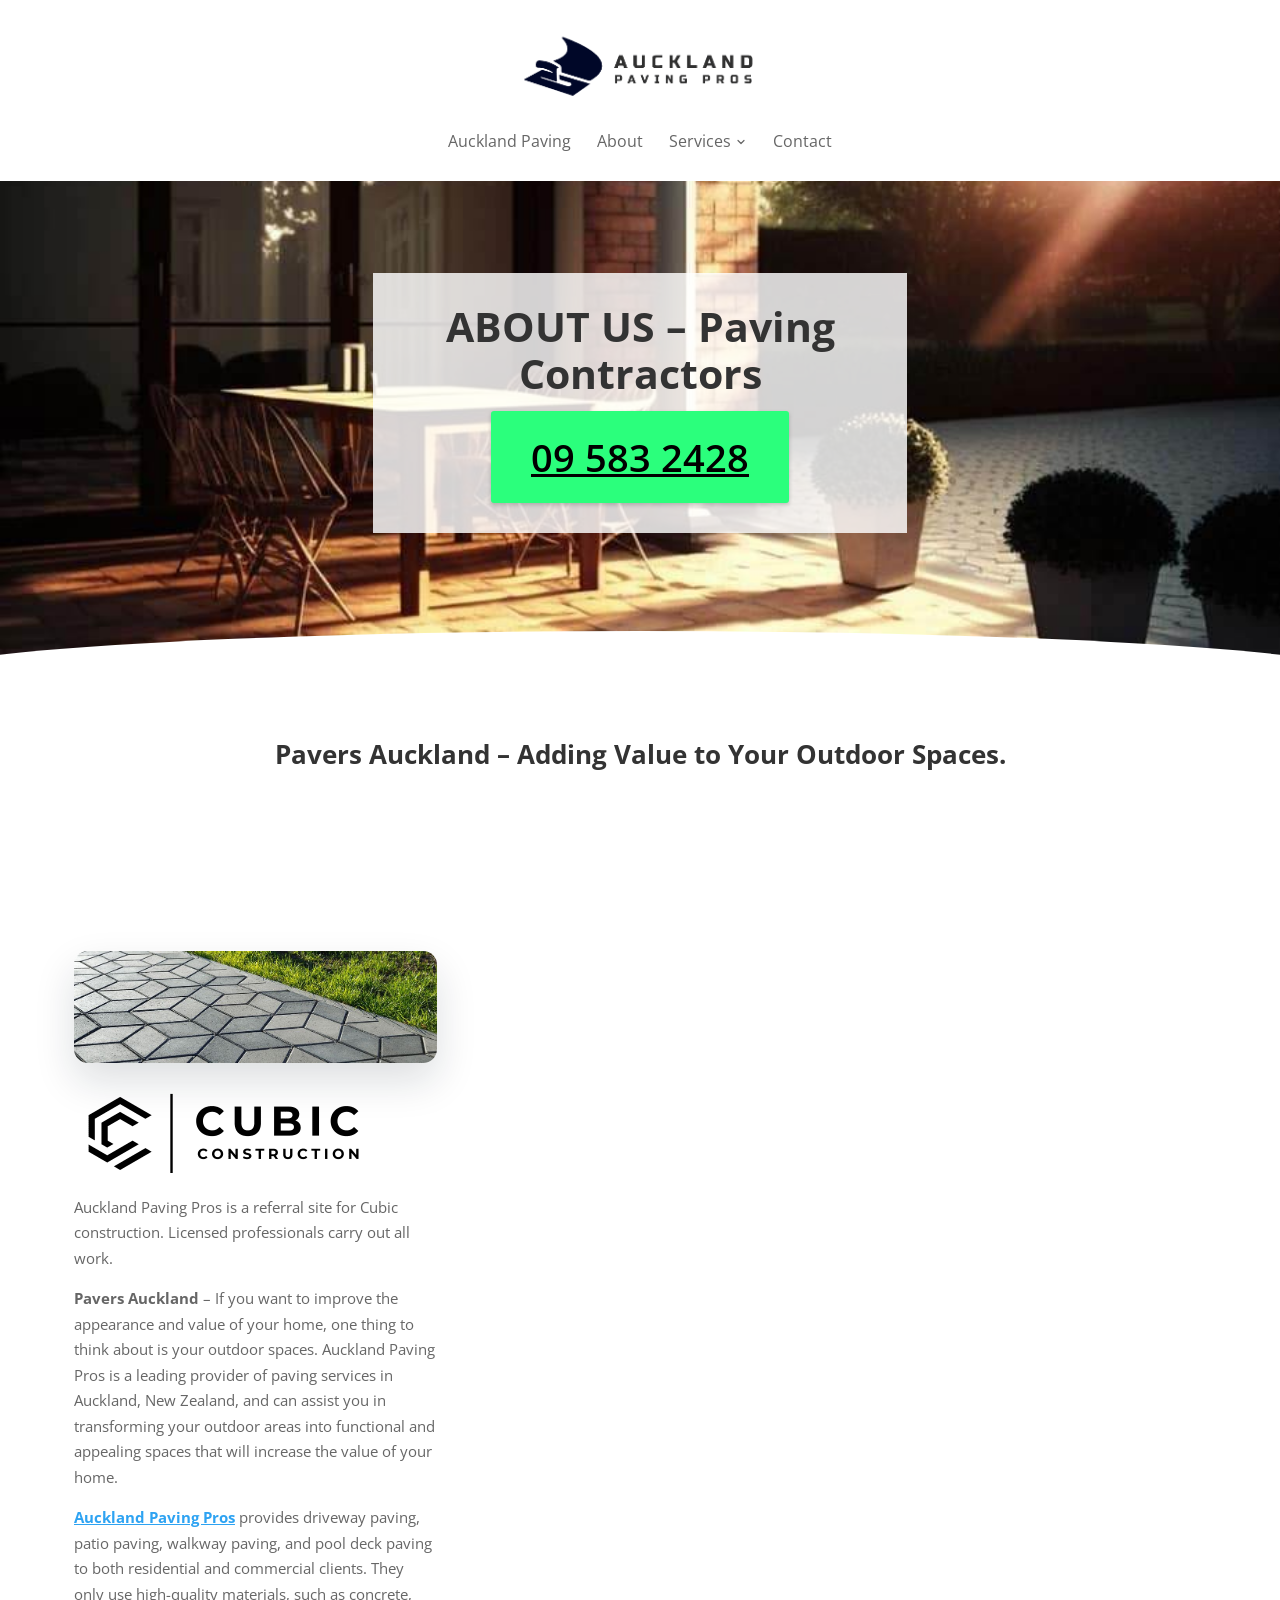
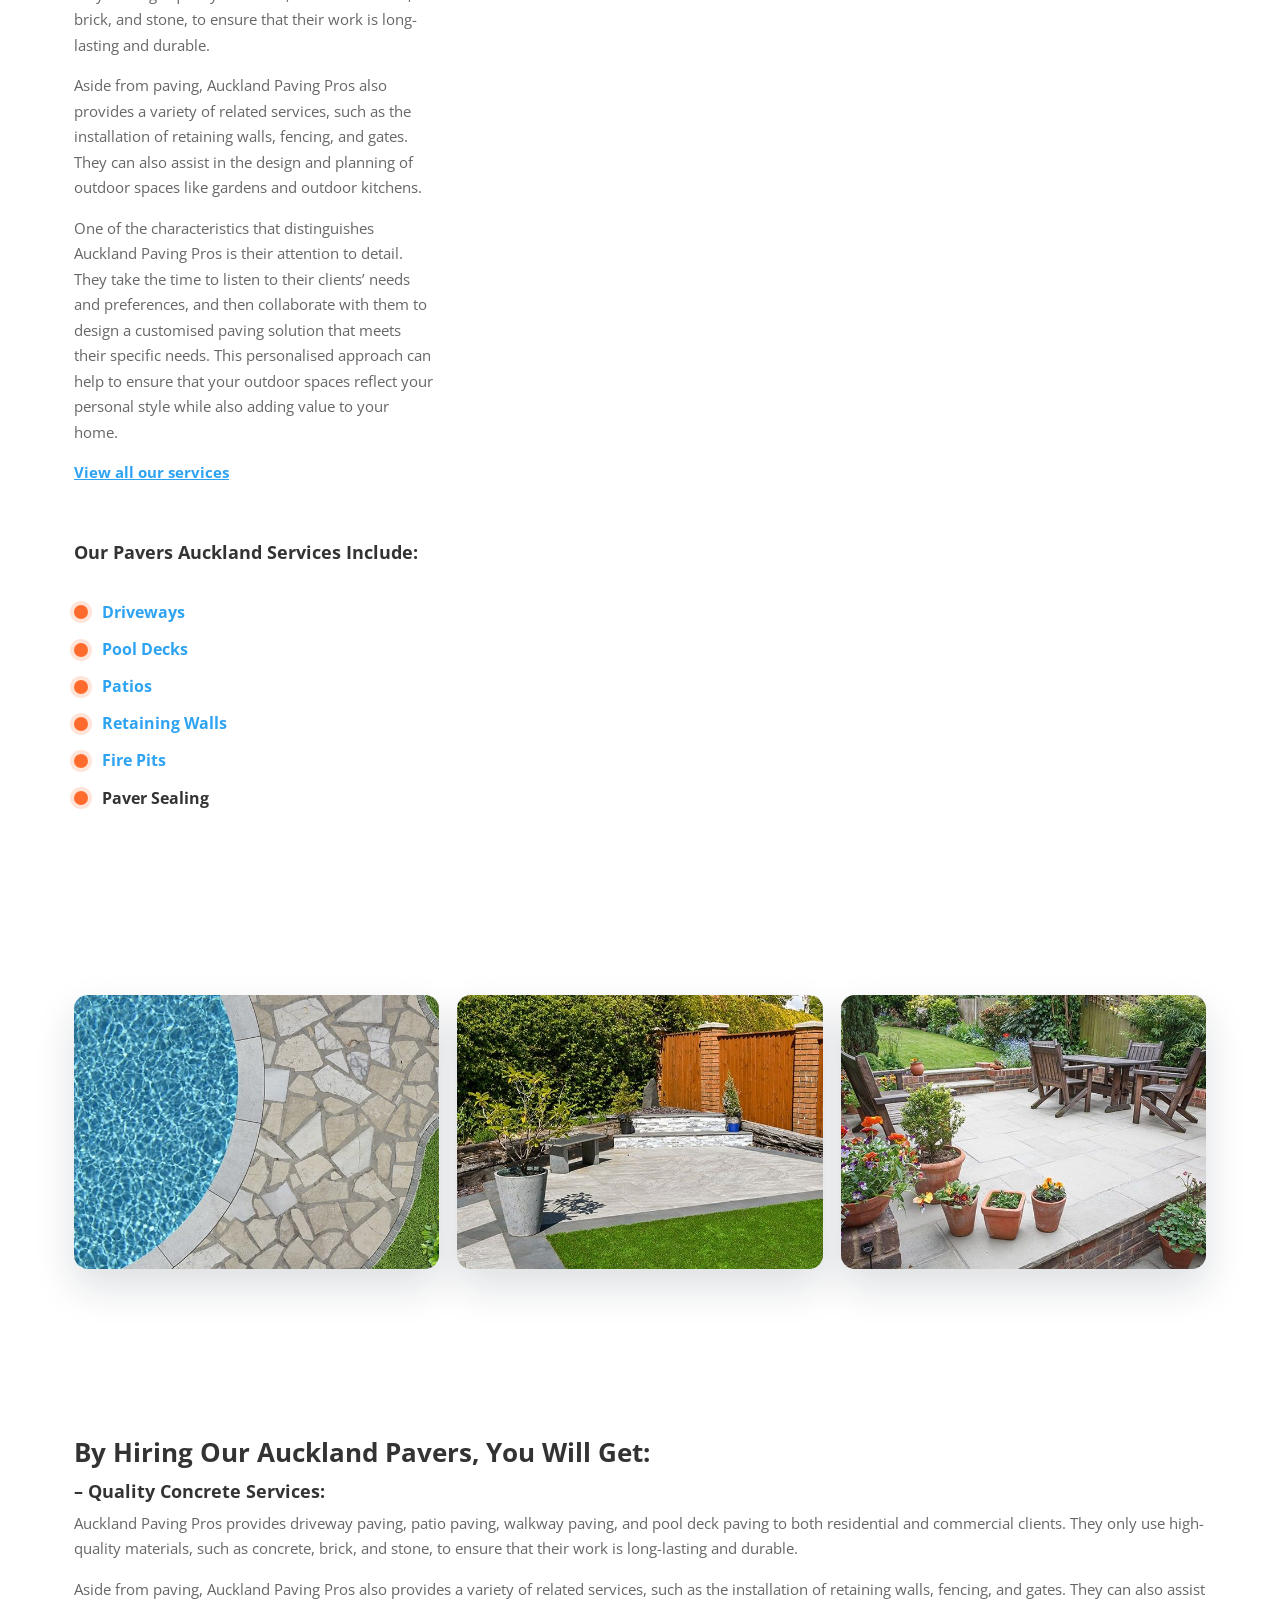
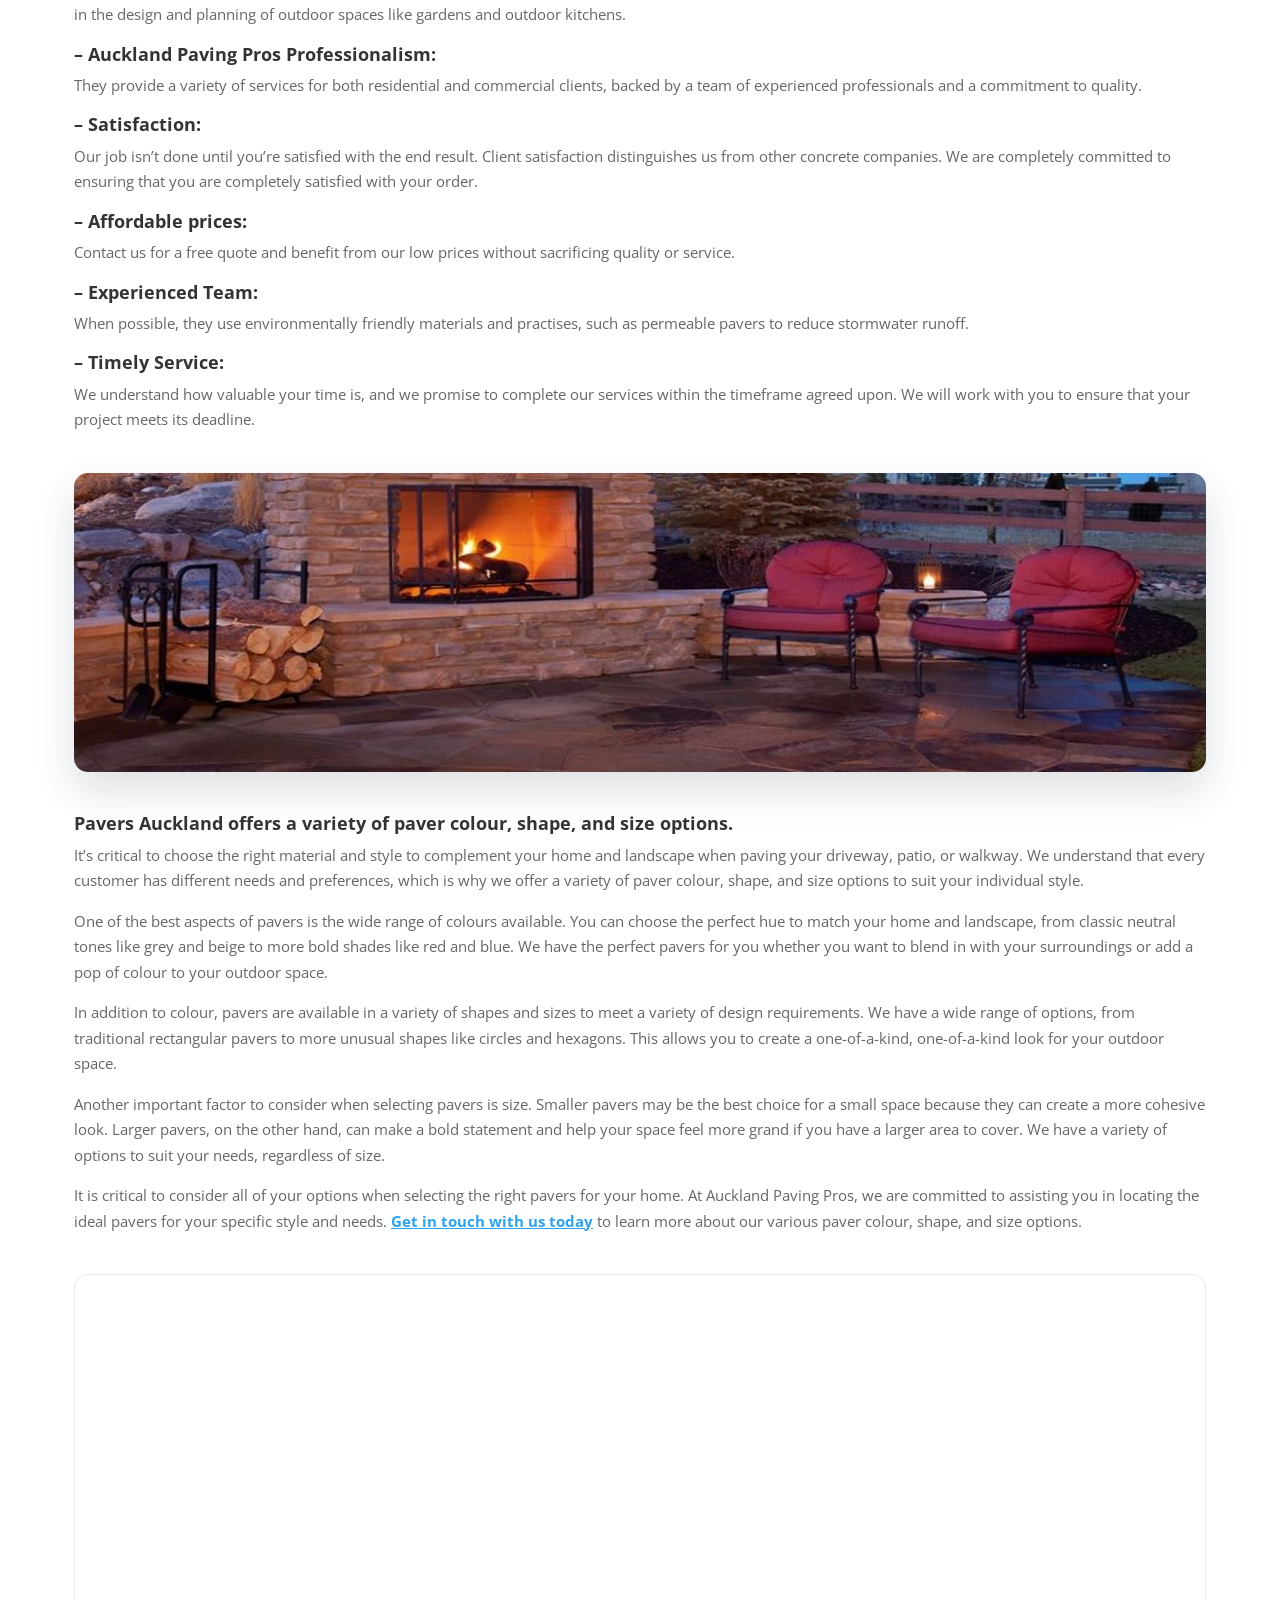
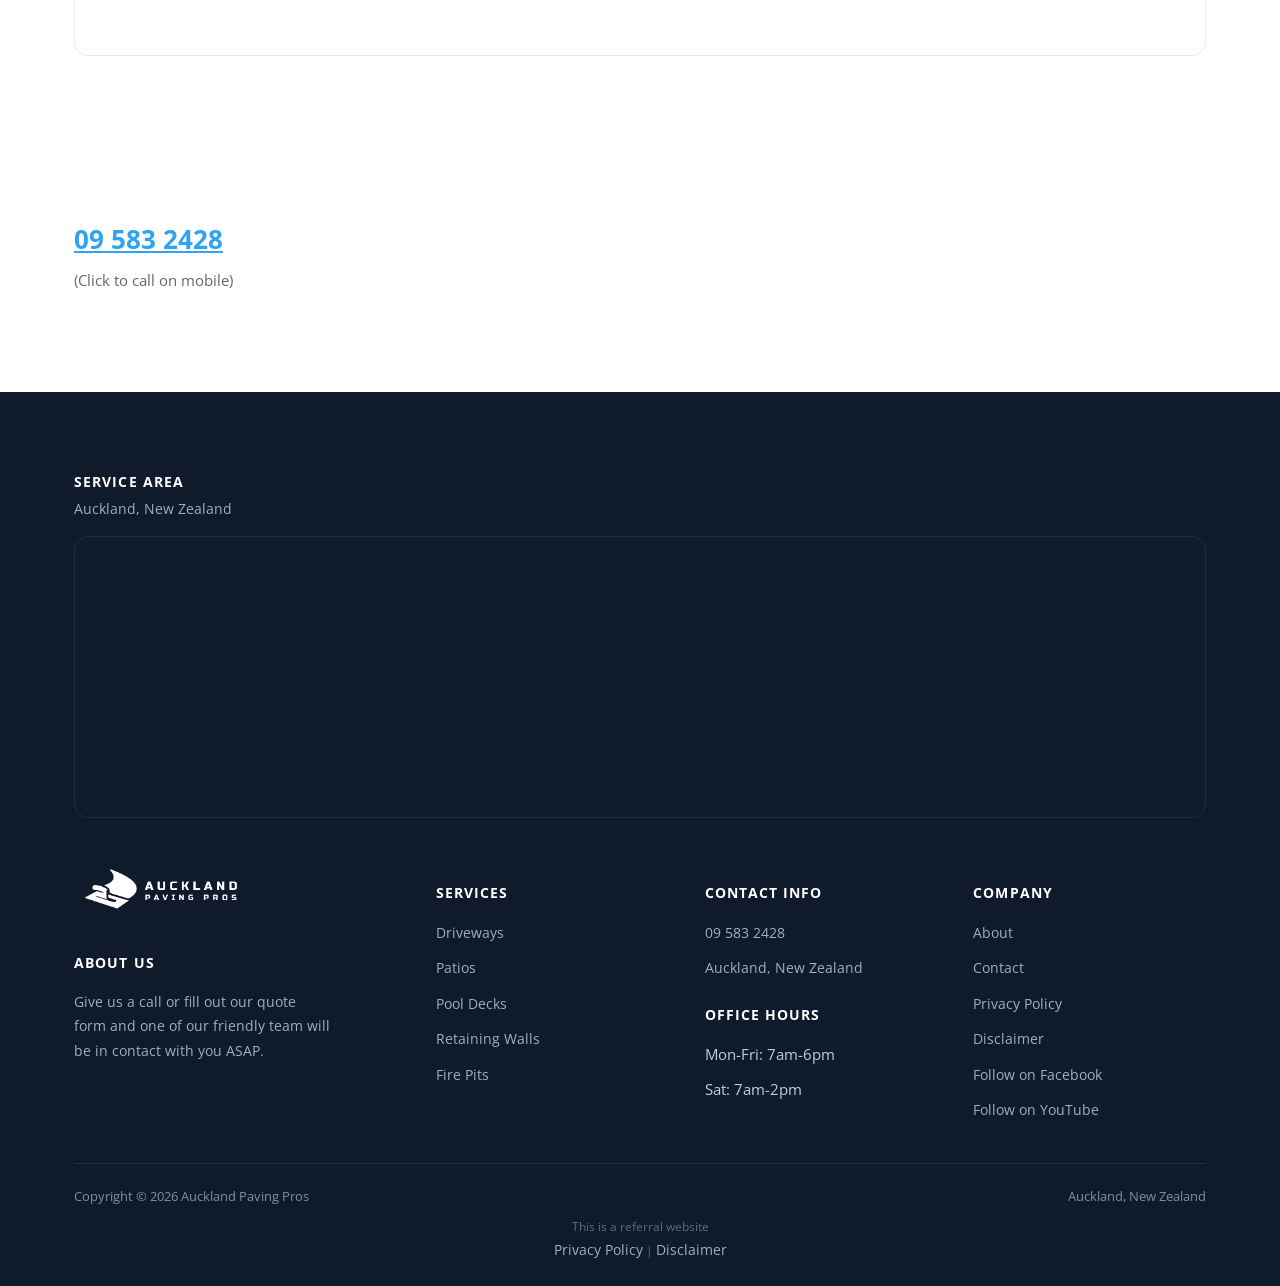
==== commit 4ee475e5: "Restyle to match the original site look (white header, hero box, in-page form) Co-Authored-By: Claud" ====
--- a/about/index.html
+++ b/about/index.html
@@ -43,30 +43,23 @@
 <script type="application/ld+json">{"@context": "https://schema.org", "@type": "BreadcrumbList", "itemListElement": [{"@type": "ListItem", "position": 1, "name": "Home", "item": "https://aucklandpavingpros.co.nz/"}, {"@type": "ListItem", "position": 2, "name": "About", "item": "https://aucklandpavingpros.co.nz/about/"}]}</script>
 <link rel="preconnect" href="https://fonts.googleapis.com">
 <link rel="preconnect" href="https://fonts.gstatic.com" crossorigin>
-<link rel="preload" as="style" href="https://fonts.googleapis.com/css2?family=Inter:wght@400;500;600;700;800&display=swap" onload="this.onload=null;this.rel='stylesheet'">
-<noscript><link rel="stylesheet" href="https://fonts.googleapis.com/css2?family=Inter:wght@400;500;600;700;800&display=swap"></noscript>
+<link rel="preload" as="style" href="https://fonts.googleapis.com/css2?family=Open+Sans:wght@400;600;700;800&display=swap" onload="this.onload=null;this.rel='stylesheet'">
+<noscript><link rel="stylesheet" href="https://fonts.googleapis.com/css2?family=Open+Sans:wght@400;600;700;800&display=swap"></noscript>
 <link rel="stylesheet" href="/css/style.css">
 </head>
 <body class="">
-<header>
-  <div class="nav wrap">
-    <a href="/" class="brand"><img src="/images/Auckland-Paving-Logo-White.png" alt="Auckland Paving Pros" width="551" height="175"></a>
-    <nav class="links"><a href="/">Auckland Paving</a><a href="/about/">About</a><a href="/services/">Services</a><a href="/driveway-paving/">Driveways</a><a href="/pool-decks/">Pool Decks</a><a href="/patios-paving/">Patios</a><a href="/retaining-walls/">Retaining Walls</a><a href="/fire-pits/">Fire Pits</a><a href="/contact/">Contact</a></nav>
-    <div class="nav-cta">
-      <a href="tel:095832428" class="phone-pill"><svg viewBox="0 0 24 24" fill="none" stroke-width="2.2" stroke-linecap="round" stroke-linejoin="round"><path d="M22 16.92v3a2 2 0 0 1-2.18 2 19.79 19.79 0 0 1-8.63-3.07 19.5 19.5 0 0 1-6-6 19.79 19.79 0 0 1-3.07-8.67A2 2 0 0 1 4.11 2h3a2 2 0 0 1 2 1.72c.127.96.362 1.903.7 2.81a2 2 0 0 1-.45 2.11L8.09 9.91a16 16 0 0 0 6 6l1.27-1.27a2 2 0 0 1 2.11-.45c.907.338 1.85.573 2.81.7A2 2 0 0 1 22 16.92z"/></svg> 09 583 2428</a>
-      <a href="#quote" class="btn btn-primary" style="padding:10px 20px;">Free Quote</a>
-      <button type="button" class="hamburger-btn" id="hamburgerBtn" aria-label="Open menu" aria-expanded="false"><svg viewBox="0 0 24 24" fill="none" stroke="#fff" stroke-width="2.4" stroke-linecap="round" stroke-linejoin="round"><path d="M4 7h16M4 12h16M4 17h16"/></svg></button>
-    </div>
+<header class="classic">
+  <div class="c-head wrap">
+    <a href="/" class="brand"><img src="/images/Auckland-Paving-Logo-Long.png" alt="Auckland Paving Pros" width="551" height="175"></a>
+    <nav class="links"><a href="/">Auckland Paving</a><a href="/about/">About</a><div class="nav-item"><a href="/services/">Services <svg viewBox="0 0 24 24" fill="none" stroke-width="2.4" stroke-linecap="round" stroke-linejoin="round"><path d="m6 9 6 6 6-6"/></svg></a><div class="nav-dropdown"><a href="/driveway-paving/">Driveways</a><a href="/pool-decks/">Pool Decks</a><a href="/patios-paving/">Patios</a><a href="/retaining-walls/">Retaining Walls</a><a href="/fire-pits/">Fire Pits</a></div></div><a href="/contact/">Contact</a></nav>
+    <button type="button" class="hamburger-btn" id="hamburgerBtn" aria-label="Open menu" aria-expanded="false"><svg viewBox="0 0 24 24" fill="none" stroke="#fff" stroke-width="2.4" stroke-linecap="round" stroke-linejoin="round"><path d="M4 7h16M4 12h16M4 17h16"/></svg></button>
   </div>
-  <div class="mobile-menu" id="mobileMenu"><a href="/">Auckland Paving</a><a href="/about/">About</a><a href="/services/">Services</a><a href="/driveway-paving/">Driveways</a><a href="/pool-decks/">Pool Decks</a><a href="/patios-paving/">Patios</a><a href="/retaining-walls/">Retaining Walls</a><a href="/fire-pits/">Fire Pits</a><a href="/contact/">Contact</a><a href="tel:095832428" class="mobile-menu-phone">Call 09 583 2428</a><a href="#quote" class="btn btn-primary" style="width:100%;">Free Quote</a></div>
+  <div class="mobile-menu" id="mobileMenu"><a href="/">Auckland Paving</a><a href="/about/">About</a><a href="/services/">Services</a><div class="mobile-submenu"><a href="/driveway-paving/">Driveways</a><a href="/pool-decks/">Pool Decks</a><a href="/patios-paving/">Patios</a><a href="/retaining-walls/">Retaining Walls</a><a href="/fire-pits/">Fire Pits</a></div><a href="/contact/">Contact</a><a href="tel:095832428" class="mobile-menu-phone">Call 09 583 2428</a></div>
 </header>
 <main>
-<section class="hero" id="top"><div class="hero-inner"><div class="hero-copy"><div class="row"><div class="text"><h1>ABOUT US – Paving Contractors</h1></div><p class="btn-wrap"><a class="btn btn-primary" href="tel:095832428">09 583 2428</a></p></div></div><div class="hero-form" id="quote">
-      <div class="hero-form-head"></div>
-      <div class="form-card"><iframe src="https://api.leadconnectorhq.com/widget/form/p5FdgIi68Zt3rH1b5nBA" style="width:100%;height:100%;min-height:800px;border:none;border-radius:14px" id="inline-p5FdgIi68Zt3rH1b5nBA" data-layout="{'id':'INLINE'}" data-trigger-type="alwaysShow" data-trigger-value="" data-activation-type="alwaysActivated" data-activation-value="" data-deactivation-type="neverDeactivate" data-deactivation-value="" data-form-name="PAVING" data-height="800" data-layout-iframe-id="inline-p5FdgIi68Zt3rH1b5nBA" data-form-id="p5FdgIi68Zt3rH1b5nBA" data-cookie-consent="true" data-cookie-consent-provider="auto" title="PAVING"></iframe></div>
-    </div></div></section>
+<section class="hero-c" id="top"><div class="hero-c-box"><div class="row"><div class="text"><h1>ABOUT US – Paving Contractors</h1></div><p class="btn-wrap"><a class="btn btn-primary" href="tel:095832428">09 583 2428</a></p></div></div></section>
 <section class=""><div class="wrap"><div class="row"><div class="text"><h2>Pavers Auckland – Adding Value to Your Outdoor Spaces.</h2></div></div></div></section>
-<section class="bg-paper"><div class="wrap"><div class="row"><div class="figure"><img src="/images/paving-image-1.jpg" alt="auckland paving northshore" width="929" height="287" loading="lazy" decoding="async"></div><div class="text"><p><img src="/images/CUBIC-logo-Copy-0-300x93.png" alt="" width="300" height="93" loading="lazy" decoding="async"></p>
+<section class="bg-paper"><div class="wrap"><div class="row cols cols-2 formrow"><div class="col"><div class="figure"><img src="/images/paving-image-1.jpg" alt="auckland paving northshore" width="929" height="287" loading="lazy" decoding="async"></div><div class="text"><p><img src="/images/CUBIC-logo-Copy-0-300x93.png" alt="" width="300" height="93" loading="lazy" decoding="async"></p>
 <p>Auckland Paving Pros is a referral site for Cubic construction. Licensed professionals carry out all work.</p>
 
 <p><strong>Pavers Auckland</strong> – If you want to improve the appearance and value of your home, one thing to think about is your outdoor spaces. Auckland Paving Pros is a leading provider of paving services in Auckland, New Zealand, and can assist you in transforming your outdoor areas into functional and appealing spaces that will increase the value of your home.</p>
@@ -95,7 +88,7 @@
 <li>
 <h4><strong>Paver Sealing​</strong></h4>
 </li>
-</ul></div></div></div></section>
+</ul></div></div><div class="col"><div class="form-card"><iframe src="https://api.leadconnectorhq.com/widget/form/p5FdgIi68Zt3rH1b5nBA" style="width:100%;height:100%;min-height:800px;border:none;border-radius:14px" id="inline-p5FdgIi68Zt3rH1b5nBA" data-layout="{'id':'INLINE'}" data-trigger-type="alwaysShow" data-trigger-value="" data-activation-type="alwaysActivated" data-activation-value="" data-deactivation-type="neverDeactivate" data-deactivation-value="" data-form-name="PAVING" data-height="800" data-layout-iframe-id="inline-p5FdgIi68Zt3rH1b5nBA" data-form-id="p5FdgIi68Zt3rH1b5nBA" data-cookie-consent="true" data-cookie-consent-provider="auto" title="PAVING"></iframe></div></div></div></div></section>
 <section class=""><div class="wrap"><div class="row gallery-grid"><div class="figure"><img src="/images/hamilton-paving_a1.jpg" alt="Auckland pool decking paving" width="800" height="480" loading="lazy" decoding="async"></div><div class="figure"><img src="/images/hamilton-paving-concrete-outdoor-spaces.jpg" alt="patio builders auckland" width="800" height="480" loading="lazy" decoding="async"></div><div class="figure"><img src="/images/hamilton-paving-concrete-patio.jpg" alt="auckland paving northshore" width="800" height="480" loading="lazy" decoding="async"></div></div></div></section>
 <section class="bg-paper"><div class="wrap"><div class="row"><div class="text"><h2>By Hiring Our Auckland Pavers, You Will Get:</h2>
 <h3><strong>– Quality Concrete Services:</strong></h3>
--- a/css/style.css
+++ b/css/style.css
@@ -494,3 +494,46 @@
 .footer-bottom{flex-wrap:wrap;gap:6px}
 nav.links{gap:20px}nav.links a{white-space:nowrap;font-size:.86rem}.phone-pill,.nav-cta .btn{white-space:nowrap}
 @media(max-width:1180px){nav.links{display:none}.phone-pill{display:none}.hamburger-btn{display:flex}.nav{padding:12px 16px}}
+
+/* classic skin: closer to the original Divi look */
+body{font-family:'Open Sans',Arial,sans-serif;color:#666;font-size:15px;line-height:1.7}
+h1,h2,h3,h4,h5{font-family:'Open Sans',Arial,sans-serif;color:#333;letter-spacing:0}
+.text h1,.text h2,.text h3,.text h4{color:#333;font-weight:700}
+.text h2{font-size:clamp(1.35rem,2.2vw,1.65rem)}
+.text > h2:only-child,.text > h1:only-child{text-align:center}
+.text p{color:#666}
+.text a,.faq-answer a{color:#2ea3f2}
+header.classic{position:relative;background:#fff;border-bottom:0;box-shadow:none}
+.c-head{display:flex;flex-direction:column;align-items:center;gap:14px;padding:26px 20px 22px}
+header.classic .brand img{height:84px;width:auto}
+header.classic nav.links{display:flex;gap:26px;justify-content:center;align-items:center}
+header.classic nav.links > a,header.classic .nav-item > a{color:#666;font-weight:400;font-size:1rem;text-decoration:none;display:inline-flex;align-items:center;gap:4px;padding:4px 0;white-space:nowrap}
+header.classic nav.links a:hover{color:#02266b}
+header.classic .nav-item svg{width:12px;height:12px;stroke:#666}
+header.classic .nav-dropdown{background:#fff;border:0;border-top:3px solid #2ea3f2;box-shadow:0 2px 5px rgba(0,0,0,.15);border-radius:0}
+header.classic .nav-dropdown a{color:#666;font-weight:400;font-size:.95rem}
+header.classic .nav-dropdown a:hover{background:rgba(0,0,0,.04);color:#02266b}
+header.classic .hamburger-btn{display:none;position:absolute;right:16px;top:22px}
+.hero-c{position:relative;background:url('/images/opening-banner-pavers.jpg') center/cover no-repeat;min-height:474px;display:flex;align-items:center;justify-content:center;padding:70px 20px 100px;overflow:hidden}
+.hero-c::after{content:"";position:absolute;left:-8%;right:-8%;bottom:-24px;height:48px;background:#fff;border-radius:50% 50% 0 0/100% 100% 0 0}
+.hero-c-box{background:rgba(255,255,255,.82);width:min(43%,640px);min-width:min(100%,340px);padding:30px 20px;text-align:center;position:relative;z-index:1}
+.hero-c-box .row{display:block}
+.hero-c-box h1{color:#333;font-size:clamp(1.7rem,3.2vw,2.75rem);font-weight:700;margin:0 0 6px;text-align:center}
+.hero-c-box .btn-wrap{margin:14px 0 0}
+.hero-c-box .btn-primary{background:#2bff7c;color:#000;font-size:clamp(1.6rem,3vw,2.55rem);font-weight:600;text-decoration:underline;padding:.3em 1em;border-radius:3px;box-shadow:0 2px 4px rgba(0,0,0,.2)}
+.hero-c-box .btn-primary:hover{background:#25e56f}
+.bg-paper{background:#fff}
+.cols.formrow{grid-template-columns:1fr 2fr;align-items:start}
+.form-card{margin:0}
+.btn-primary{background:#02266b}
+footer{background:#0f1b2b}
+@media(max-width:980px){
+  header.classic nav.links{display:none}
+  header.classic .hamburger-btn{display:flex}
+  header.classic .brand img{height:64px}
+  .hero-c-box{width:100%}
+  .cols.formrow{grid-template-columns:1fr}
+}
+.text li h4{margin:0;font-size:1rem}
+.text li a{color:#2ea3f2;text-decoration:none;font-weight:600}
+.text li a:hover{text-decoration:underline}
